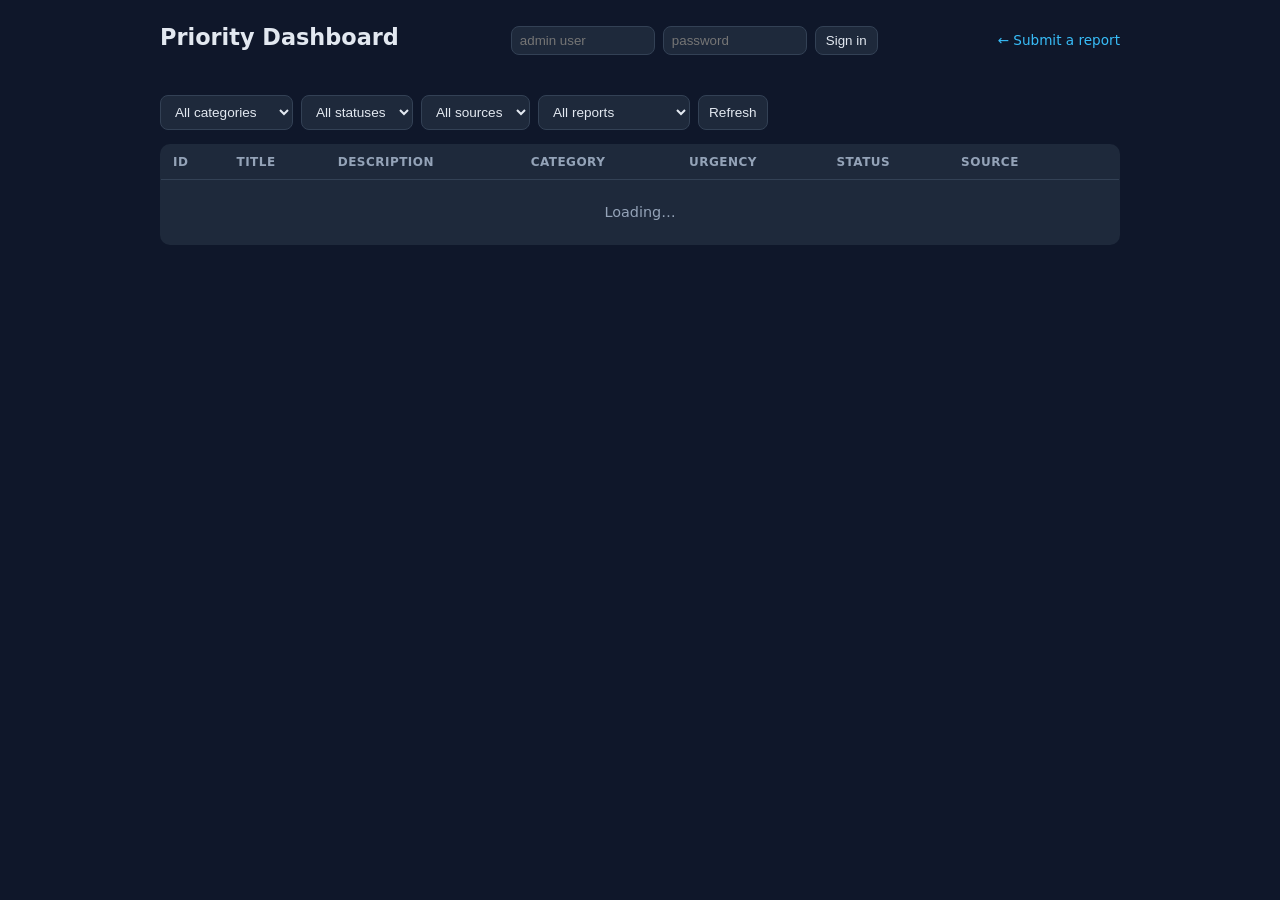
==== static/dashboard.html @ e7e63bf0 "feat(dashboard): 401 flow - hide panels, surface sign-in, plain reload on success (flow commit) Impl" ====
<!DOCTYPE html>
<html lang="en">
<head>
<meta charset="utf-8">
<meta name="viewport" content="width=device-width, initial-scale=1">
<title>Civic Issue Triage — Dashboard</title>
<style>
  :root {
    --bg: #0f172a; --card: #1e293b; --border: #334155;
    --text: #e2e8f0; --muted: #94a3b8; --accent: #38bdf8;
    --u1: #4ade80; --u2: #a3e635; --u3: #fbbf24; --u4: #fb923c; --u5: #f87171;
    --err: #f87171;
  }
  * { box-sizing: border-box; margin: 0; }
  body {
    font-family: system-ui, -apple-system, sans-serif;
    background: var(--bg); color: var(--text); padding: 24px 16px;
  }
  .wrap { max-width: 960px; margin: 0 auto; }
  header { display: flex; justify-content: space-between; align-items: baseline; flex-wrap: wrap; gap: 8px; margin-bottom: 20px; }
  h1 { font-size: 1.4rem; }
  header a { color: var(--accent); font-size: .85rem; text-decoration: none; }
  .stats { display: grid; grid-template-columns: repeat(auto-fit, minmax(130px, 1fr)); gap: 12px; margin-bottom: 20px; }
  .stat { background: var(--card); border: 1px solid var(--border); border-radius: 10px; padding: 14px; }
  .stat .n { font-size: 1.6rem; font-weight: 700; }
  .stat .l { font-size: .75rem; color: var(--muted); margin-top: 2px; }
  .filters { display: flex; gap: 8px; flex-wrap: wrap; margin-bottom: 14px; }
  .filters select, .filters button {
    padding: 8px 10px; border-radius: 8px; border: 1px solid var(--border);
    background: var(--card); color: var(--text); font-size: .85rem;
  }
  .filters button { cursor: pointer; }
  table { width: 100%; border-collapse: collapse; background: var(--card); border: 1px solid var(--border); border-radius: 10px; overflow: hidden; }
  th, td { text-align: left; padding: 10px 12px; font-size: .85rem; border-bottom: 1px solid var(--border); }
  th { color: var(--muted); font-weight: 600; font-size: .75rem; text-transform: uppercase; letter-spacing: .04em; }
  tr:last-child td { border-bottom: 0; }
  .urgent { border-left: 3px solid var(--u5); }
  .row-needs-review { background: rgba(248,113,113,.06); }
  .badge { display: inline-block; padding: 2px 8px; border-radius: 999px; font-size: .72rem; font-weight: 700; }
  .st-new { background: rgba(56,189,248,.15); color: var(--accent); }
  .st-routed { background: rgba(163,230,53,.15); color: var(--u2); }
  .st-in_progress { background: rgba(251,191,36,.15); color: var(--u3); }
  .st-resolved, .st-closed { background: rgba(74,222,128,.15); color: var(--u1); }
  .rev { background: rgba(248,113,113,.15); color: var(--err); }
  .urg { font-weight: 700; }
  .u1 { color: var(--u1); } .u2 { color: var(--u2); } .u3 { color: var(--u3); }
  .u4 { color: var(--u4); } .u5 { color: var(--u5); }
  .empty { color: var(--muted); text-align: center; padding: 24px; font-size: .9rem; }
  .is-hidden { display: none !important; }
  .auth-prompt { border: 1px solid var(--u1); border-radius: 10px; padding: 6px; }
  .rowbtn { padding: 4px 10px; font-size: .75rem; border-radius: 6px; border: 1px solid var(--border); background: transparent; color: var(--accent); cursor: pointer; }
  .rowbtn:hover { background: rgba(56,189,248,.1); }
  td.desc { color: var(--muted); max-width: 260px; overflow: hidden; text-overflow: ellipsis; white-space: nowrap; }
  tr.clickable { cursor: pointer; }
  tr.clickable:hover td { background: rgba(56,189,248,.05); }
  .detail-backdrop { position: fixed; inset: 0; background: rgba(0,0,0,.55); display: flex; justify-content: flex-end; z-index: 50; }
  .detail-backdrop[hidden] { display: none; }
  .detail-panel { position: relative; width: min(540px, 100%); height: 100%; overflow-y: auto; background: var(--card); border-left: 1px solid var(--border); padding: 20px; }
  .detail-close { position: absolute; top: 8px; right: 12px; background: transparent; border: 0; color: var(--muted); font-size: 1.7rem; line-height: 1; cursor: pointer; }
  .detail-close:hover { color: var(--text); }
  .detail h2 { font-size: 1.05rem; margin: 4px 0 10px; padding-right: 28px; }
  .detail h3 { font-size: .72rem; text-transform: uppercase; letter-spacing: .04em; color: var(--muted); margin: 16px 0 6px; }
  .detail .kv { font-size: .82rem; display: flex; gap: 8px; margin: 3px 0; }
  .detail .kv b { color: var(--muted); font-weight: 600; min-width: 96px; }
  .detail .state { color: var(--muted); font-style: italic; font-size: .82rem; }
  .detail p.body { font-size: .85rem; color: var(--muted); margin: 10px 0; }
  .detail ul { list-style: none; margin: 0; padding: 0; font-size: .82rem; }
  .detail li { padding: 6px 0; border-bottom: 1px solid var(--border); }
  .detail li:last-child { border-bottom: 0; }
  .detail .act { color: var(--accent); font-weight: 600; }
  .detail .routebtn { margin-top: 16px; padding: 8px 14px; border-radius: 8px; border: 1px solid var(--accent); background: rgba(56,189,248,.12); color: var(--accent); cursor: pointer; font-size: .85rem; }
  .detail .routebtn[disabled] { opacity: .45; cursor: not-allowed; }
  @media (max-width: 640px) { .stats { grid-template-columns: repeat(2, 1fr); } td.desc { display: none; } }
</style>
</head>
<body>
<div class="wrap">
  <header>
    <h1>Priority Dashboard</h1>
    <span id="auth-box" style="display:flex;gap:8px;align-items:center;font-size:.85rem;">
      <input id="auth-user" placeholder="admin user" autocomplete="username"
        style="padding:6px 8px;border-radius:8px;border:1px solid var(--border);background:var(--card);color:var(--text);width:9rem;">
      <input id="auth-pass" type="password" placeholder="password" autocomplete="current-password"
        style="padding:6px 8px;border-radius:8px;border:1px solid var(--border);background:var(--card);color:var(--text);width:9rem;">
      <button id="auth-btn" style="padding:6px 10px;border-radius:8px;border:1px solid var(--border);background:var(--card);color:var(--text);cursor:pointer;">Sign in</button>
      <span id="auth-state" style="color:var(--muted);"></span>
    </span>
    <a href="/">&larr; Submit a report</a>
  </header>

  <section class="stats" id="stats"></section>

  <section class="filters">
    <select id="f-category">
      <option value="">All categories</option>
      <option value="roads">Roads</option>
      <option value="water">Water</option>
      <option value="waste">Waste</option>
      <option value="public_services">Public services</option>
    </select>
    <select id="f-status">
      <option value="">All statuses</option>
      <option value="new">New</option>
      <option value="routed">Routed</option>
      <option value="in_progress">In progress</option>
      <option value="resolved">Resolved</option>
      <option value="closed">Closed</option>
    </select>
    <select id="f-source">
      <option value="">All sources</option>
      <option value="web">Web</option>
      <option value="telegram">Telegram</option>
      <option value="api">API</option>
    </select>
    <select id="f-review">
      <option value="">All reports</option>
      <option value="1">Needs review</option>
      <option value="0">No review needed</option>
    </select>
    <button id="reload">Refresh</button>
  </section>

  <table id="report-list">
    <thead>
      <tr>
        <th>ID</th><th>Title</th><th class="desc-col">Description</th><th>Category</th>
        <th>Urgency</th><th>Status</th><th>Source</th><th></th>
      </tr>
    </thead>
    <tbody id="rows"><tr><td colspan="8" class="empty">Loading…</td></tr></tbody>
  </table>
  <p id="auth-hint" class="is-hidden" style="color:var(--muted);font-size:.9rem;margin-top:12px;">Admin sign-in required — public report form stays at /</p>
</div>

<div class="detail-backdrop" id="detail-backdrop" hidden>
  <div class="detail-panel" role="dialog" aria-modal="true" aria-label="Report detail">
    <button class="detail-close" id="detail-close" aria-label="Close detail">&times;</button>
    <div class="detail" id="detail-body"></div>
  </div>
</div>

<script>
(function () {
  var CATS = { roads: "Roads", water: "Water", waste: "Waste", public_services: "Public services", other: "Other" };
  var el = function (id) { return document.getElementById(id); };

  function esc(s) {
    return String(s == null ? "" : s).replace(/[&<>"']/g, function (c) {
      return { "&": "&amp;", "<": "&lt;", ">": "&gt;", '"': "&quot;", "'": "&#39;" }[c];
    });
  }

  function handle401() {
    el("stats").classList.add("is-hidden");
    el("report-list").classList.add("is-hidden");
    el("auth-hint").classList.remove("is-hidden");
    el("auth-box").classList.add("auth-prompt");
    var state = el("auth-state");
    state.textContent = "session expired — sign in";
    state.style.color = "var(--u1)";
    closeDetail();
    el("auth-user").focus();
  }

  function loadStats() {
    fetch("/api/stats").then(function (r) {
      if (r.status === 401) { handle401(); return null; }
      if (!r.ok) return null;
      return r.json();
    }).then(function (s) {
      if (!s) return;
      var items = [
        { n: s.total, l: "Total reports" },
        { n: s.by_status.new || 0, l: "New" },
        { n: s.by_status.routed || 0, l: "Routed" },
        { n: s.by_status.in_progress || 0, l: "In progress" },
        { n: s.urgent_open, l: "Urgent open (urg ≥ 4)" }
      ];
      el("stats").innerHTML = items.map(function (i) {
        return '<div class="stat"><div class="n">' + i.n + '</div><div class="l">' + i.l + "</div></div>";
      }).join("");
    });
  }

  function loadRows() {
    var p = new URLSearchParams();
    var cat = el("f-category").value, st = el("f-status").value,
        src = el("f-source").value, rev = el("f-review").value;
    if (cat) p.set("category", cat);
    if (st) p.set("status", st);
    if (src) p.set("source", src);
    if (rev !== "") p.set("needs_review", rev);

    fetch("/api/reports?" + p.toString()).then(function (r) {
      if (r.status === 401) { handle401(); return null; }
      if (!r.ok) return null;
      return r.json();
    }).then(function (rows) {
      if (!rows) return;
      if (!rows.length) {
        el("rows").innerHTML = '<tr><td colspan="8" class="empty">No reports match these filters.</td></tr>';
        return;
      }
      el("rows").innerHTML = rows.map(function (r) {
        var urgCls = "u" + Math.min(r.urgency, 5);
        var isUrgent = r.urgency >= 4 && r.status !== "resolved" && r.status !== "closed";
        var rowCls = ["clickable"];
        if (isUrgent) rowCls.push("urgent");
        if (r.needs_review) rowCls.push("row-needs-review");
        return '<tr class="' + rowCls.join(" ") + '" data-id="' + r.id + '">' +
          "<td>" + r.id + "</td>" +
          "<td>" + esc(r.title) + (r.needs_review ? ' <span class="badge rev">review</span>' : "") + "</td>" +
          '<td class="desc">' + esc((r.description || "").slice(0, 80)) + "</td>" +
          "<td>" + (CATS[r.category] || esc(r.category)) + "</td>" +
          '<td class="urg ' + urgCls + '">' + r.urgency + "/5</td>" +
          '<td><span class="badge st-' + esc(r.status) + '">' + esc(r.status).replace("_", " ") + "</span></td>" +
          "<td>" + esc(r.source) + "</td>" +
          "<td>" + (r.status === "new" ? '<button class="rowbtn" data-id="' + r.id + '">Route</button>' : "") + "</td>" +
          "</tr>";
      }).join("");
    });
  }

  var backdrop = el("detail-backdrop");
  var detailBody = el("detail-body");

  function closeDetail() {
    backdrop.hidden = true;
    detailBody.innerHTML = "";
  }

  function openDetail(id) {
    detailBody.innerHTML = '<p class="state">Loading…</p>';
    backdrop.hidden = false;
    fetch("/api/reports/" + id + "/detail").then(function (r) {
      if (r.status === 401) { handle401(); return null; }
      if (!r.ok) throw new Error("detail " + r.status);
      return r.json();
    }).then(function (d) {
      if (d) renderDetail(d);
    }).catch(function () {
      detailBody.innerHTML = '<p class="state">Could not load this report.</p>';
      backdrop.hidden = false;
    });
  }

  function renderDetail(d) {
    var rep = d.report, an = d.analysis, hist = d.routing_history,
        opts = d.next_options, atts = d.attachments;
    var h = [];
    h.push("<h2>#" + rep.id + " " + esc(rep.title) + "</h2>");
    h.push('<div class="kv"><b>Status</b><span>' + esc(rep.status) + "</span></div>");
    h.push('<div class="kv"><b>Category</b><span>' + (CATS[rep.category] || esc(rep.category)) + "</span></div>");
    h.push('<div class="kv"><b>Source</b><span>' + esc(rep.source) + "</span></div>");
    h.push('<div class="kv"><b>Reporter</b><span>' + esc(rep.reporter || "—") + "</span></div>");
    h.push('<div class="kv"><b>Location</b><span>' + esc(rep.location || "—") + "</span></div>");
    h.push('<p class="body">' + esc(rep.description) + "</p>");

    h.push("<h3>Analysis</h3>");
    if (an.state === "not classified (pre-T4 report)") {
      h.push('<div class="state">not classified (pre-T4 report)</div>');
    } else {
      h.push('<div class="kv"><b>State</b><span>classified</span></div>');
      h.push('<div class="kv"><b>Confidence</b><span>' + esc(an.confidence) + "</span></div>");
      h.push('<div class="kv"><b>Urgency</b><span>' + esc(an.urgency) + "/5</span></div>");
      h.push('<div class="kv"><b>Needs review</b><span>' + (an.needs_review ? "yes" : "no") + "</span></div>");
      h.push('<div class="kv"><b>Reason</b><span>' + esc(an.reason) + "</span></div>");
    }

    h.push("<h3>Attachments</h3>");
    if (!atts.length) {
      h.push('<div class="state">no attachment</div>');
    } else {
      h.push("<ul>" + atts.map(function (a) {
        return '<li><span class="act">' + esc(a.media_type) + "</span> " + esc(a.file_ref) +
          ' <span class="state">' + esc(a.created_at) + "</span></li>";
      }).join("") + "</ul>");
    }

    h.push("<h3>Routing history</h3>");
    if (!hist.length) {
      h.push('<div class="state">no routing history yet</div>');
    } else {
      h.push("<ul>" + hist.map(function (ev) {
        var txt;
        if (ev.action === "classified" && ev.detail && typeof ev.detail === "object") {
          txt = esc(ev.detail.suggested_category || ev.detail.mode || JSON.stringify(ev.detail));
        } else {
          txt = esc(ev.detail);
        }
        return '<li><span class="act">' + esc(ev.action) + "</span> " + txt +
          ' <span class="state">' + esc(ev.created_at) + "</span></li>";
      }).join("") + "</ul>");
    }

    h.push("<h3>Next routing options</h3>");
    if (!opts.length) {
      h.push('<div class="state">no active authority for category</div>');
    } else {
      h.push("<ul>" + opts.map(function (o) {
        return "<li>" + esc(o.name) +
          ' <span class="state">priority ' + esc(o.priority) + "</span></li>";
      }).join("") + "</ul>");
    }

    var canRoute = rep.status === "new" && opts.length > 0;
    h.push('<button class="routebtn" id="detail-route" data-id="' + rep.id + '"' +
      (canRoute ? "" : " disabled") + ">Route to authority</button>");
    detailBody.innerHTML = h.join("");

    var rbtn = el("detail-route");
    if (rbtn && canRoute) {
      rbtn.addEventListener("click", function () {
        rbtn.disabled = true;
        fetch("/api/route/" + rbtn.dataset.id, { method: "GET" })
          .then(function (r) {
            if (r.status === 401) { handle401(); return null; }
            if (!r.ok) return null;
            return r.json();
          })
          .then(function (b) {
            if (!b) return;
            loadRows(); loadStats(); openDetail(rep.id);
          });
      });
    }
  }

  el("detail-close").addEventListener("click", closeDetail);
  backdrop.addEventListener("click", function (e) { if (e.target === backdrop) closeDetail(); });
  document.addEventListener("keydown", function (e) {
    if (e.key === "Escape" && !backdrop.hidden) closeDetail();
  });

  el("rows").addEventListener("click", function (e) {
    var btn = e.target.closest(".rowbtn");
    if (btn) {
      e.stopPropagation();
      btn.disabled = true;
      fetch("/api/route/" + btn.dataset.id, { method: "GET" })
        .then(function (r) {
          if (r.status === 401) { handle401(); return null; }
          if (!r.ok) return null;
          return r.json();
        })
        .then(function (b) {
          if (!b) return;
          loadRows(); loadStats();
        });
      return;
    }
    var tr = e.target.closest("tr[data-id]");
    if (tr) openDetail(tr.dataset.id);
  });

  ["f-category", "f-status", "f-source", "f-review"].forEach(function (id) {
    el(id).addEventListener("change", loadRows);
  });
  el("reload").addEventListener("click", function () { loadRows(); loadStats(); });

  // Admin sign-in: session cookie unlocks detail view + route buttons.
  var authBtn = el("auth-btn");
  authBtn.addEventListener("click", function () {
    fetch("/api/admin/login", {
      method: "POST",
      headers: { "Content-Type": "application/json" },
      credentials: "same-origin",
      body: JSON.stringify({
        username: el("auth-user").value,
        password: el("auth-pass").value,
      }),
    }).then(function (r) {
      if (r.ok) {
        location.reload();
      } else if (r.status === 503) {
        el("auth-state").textContent = "admin auth not configured";
        el("auth-state").style.color = "var(--err)";
      } else {
        el("auth-state").textContent = "invalid credentials";
        el("auth-state").style.color = "var(--err)";
      }
    }).catch(function () {
      el("auth-state").textContent = "sign-in failed";
      el("auth-state").style.color = "var(--err)";
    });
  });
  el("auth-pass").addEventListener("keydown", function (e) {
    if (e.key === "Enter") authBtn.click();
  });

  loadStats();
  loadRows();
})();
</script>
</body>
</html>
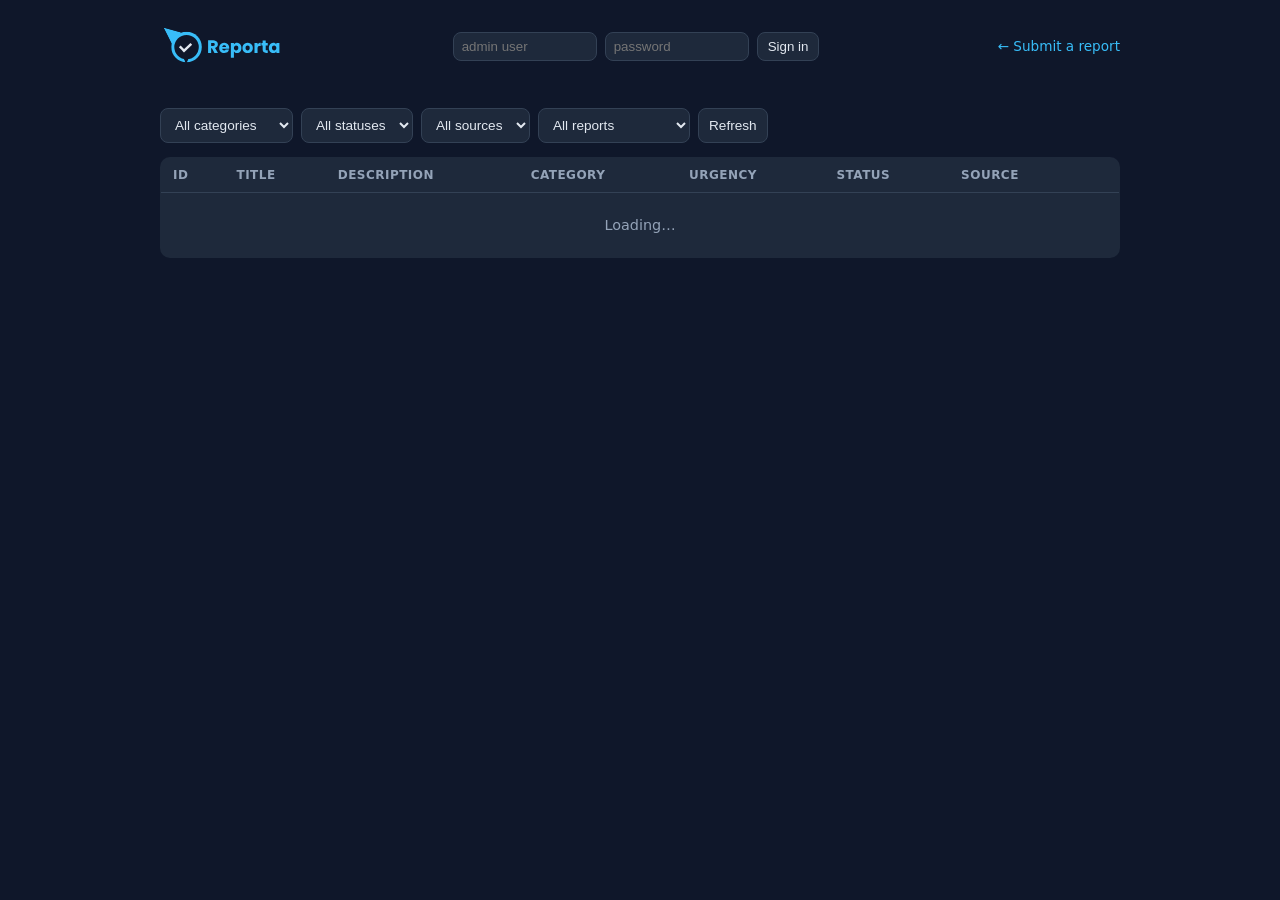
==== commit cedab36c: "feat(ui): reporta logo header on intake + dashboard lockup (static-only)" ====
--- a/static/dashboard.html
+++ b/static/dashboard.html
@@ -17,8 +17,8 @@
     background: var(--bg); color: var(--text); padding: 24px 16px;
   }
   .wrap { max-width: 960px; margin: 0 auto; }
-  header { display: flex; justify-content: space-between; align-items: baseline; flex-wrap: wrap; gap: 8px; margin-bottom: 20px; }
-  h1 { font-size: 1.4rem; }
+  header { display: flex; justify-content: space-between; align-items: center; flex-wrap: wrap; gap: 8px; margin-bottom: 20px; }
+  .logo-header img { height: 44px; width: auto; display: block; }
   header a { color: var(--accent); font-size: .85rem; text-decoration: none; }
   .stats { display: grid; grid-template-columns: repeat(auto-fit, minmax(130px, 1fr)); gap: 12px; margin-bottom: 20px; }
   .stat { background: var(--card); border: 1px solid var(--border); border-radius: 10px; padding: 14px; }
@@ -76,7 +76,10 @@
 <body>
 <div class="wrap">
   <header>
-    <h1>Priority Dashboard</h1>
+    <span class="logo-header">
+      <img src="/static/reporta-logo-cropped.svg" alt="Reporta logo"
+           onerror="this.remove()">
+    </span>
     <span id="auth-box" style="display:flex;gap:8px;align-items:center;font-size:.85rem;">
       <input id="auth-user" placeholder="admin user" autocomplete="username"
         style="padding:6px 8px;border-radius:8px;border:1px solid var(--border);background:var(--card);color:var(--text);width:9rem;">
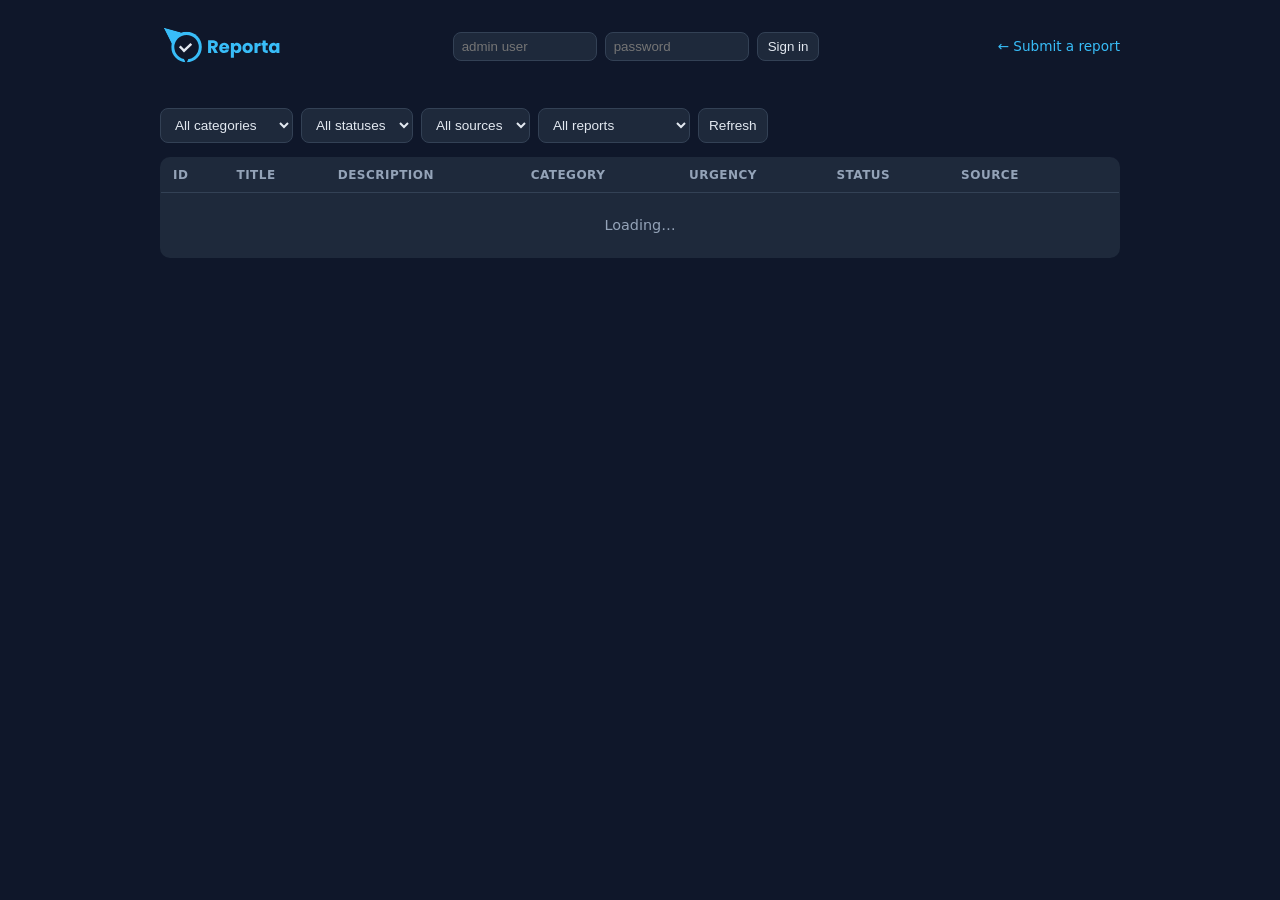
==== commit d41db437: "feat(ui): Reporta brand titles + static em-dash sweep (post-freeze text patch) - Titles: "Civic Issu" ====
--- a/static/dashboard.html
+++ b/static/dashboard.html
@@ -3,7 +3,7 @@
 <head>
 <meta charset="utf-8">
 <meta name="viewport" content="width=device-width, initial-scale=1">
-<title>Civic Issue Triage — Dashboard</title>
+<title>Reporta - Dashboard</title>
 <style>
   :root {
     --bg: #0f172a; --card: #1e293b; --border: #334155;
@@ -132,7 +132,7 @@
     </thead>
     <tbody id="rows"><tr><td colspan="8" class="empty">Loading…</td></tr></tbody>
   </table>
-  <p id="auth-hint" class="is-hidden" style="color:var(--muted);font-size:.9rem;margin-top:12px;">Admin sign-in required — public report form stays at /</p>
+  <p id="auth-hint" class="is-hidden" style="color:var(--muted);font-size:.9rem;margin-top:12px;">Admin sign-in required. Public report form stays at /</p>
 </div>
 
 <div class="detail-backdrop" id="detail-backdrop" hidden>
@@ -159,7 +159,7 @@
     el("auth-hint").classList.remove("is-hidden");
     el("auth-box").classList.add("auth-prompt");
     var state = el("auth-state");
-    state.textContent = "session expired — sign in";
+    state.textContent = "session expired. Sign in.";
     state.style.color = "var(--u1)";
     closeDetail();
     el("auth-user").focus();
@@ -255,8 +255,8 @@
     h.push('<div class="kv"><b>Status</b><span>' + esc(rep.status) + "</span></div>");
     h.push('<div class="kv"><b>Category</b><span>' + (CATS[rep.category] || esc(rep.category)) + "</span></div>");
     h.push('<div class="kv"><b>Source</b><span>' + esc(rep.source) + "</span></div>");
-    h.push('<div class="kv"><b>Reporter</b><span>' + esc(rep.reporter || "—") + "</span></div>");
-    h.push('<div class="kv"><b>Location</b><span>' + esc(rep.location || "—") + "</span></div>");
+    h.push('<div class="kv"><b>Reporter</b><span>' + esc(rep.reporter || "-") + "</span></div>");
+    h.push('<div class="kv"><b>Location</b><span>' + esc(rep.location || "-") + "</span></div>");
     h.push('<p class="body">' + esc(rep.description) + "</p>");
 
     h.push("<h3>Analysis</h3>");
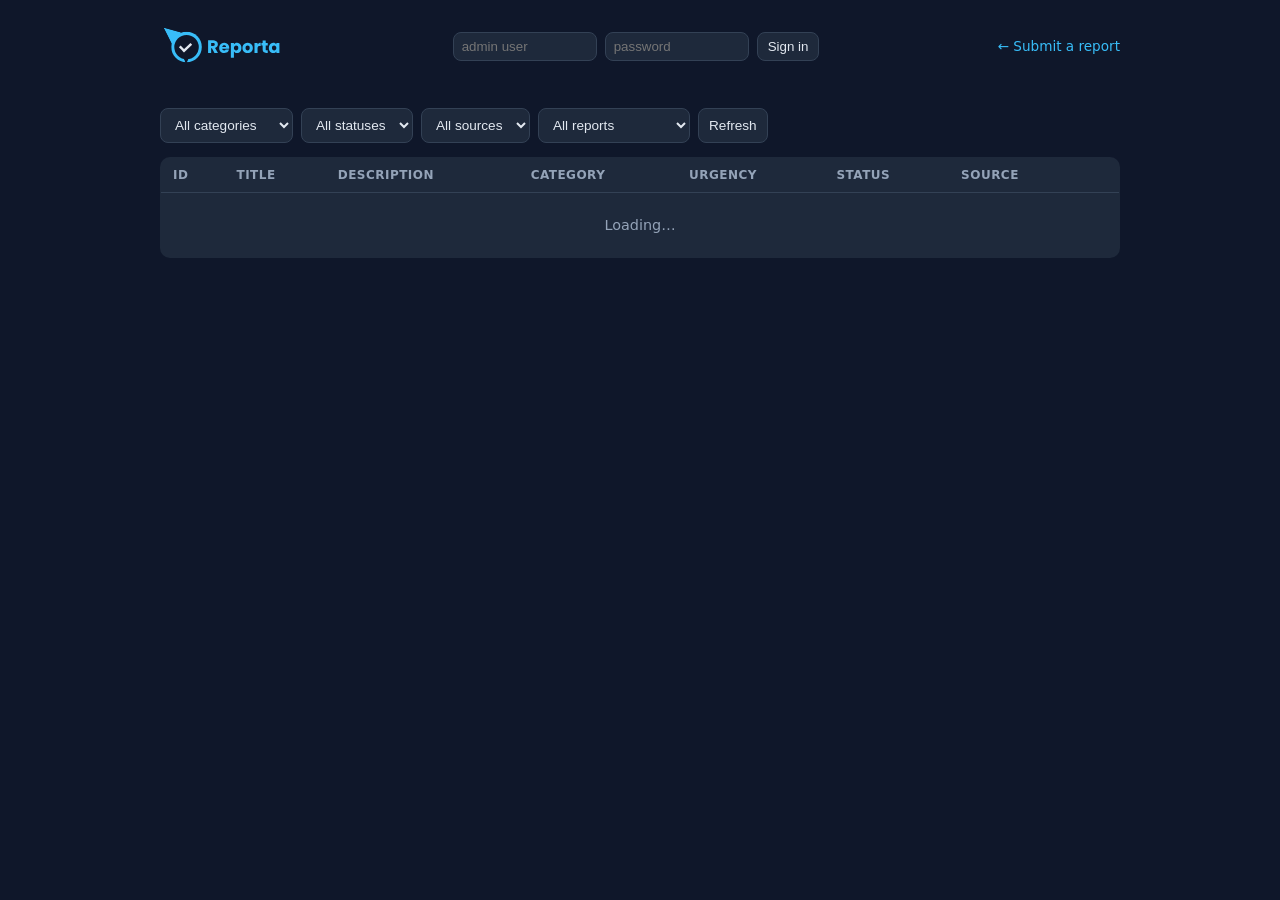
==== commit 7ea6401b: "fix(ui): rebrand header to Reporta and sweep em dashes from static text - Titles: 'Reporta - Report " ====
--- a/static/dashboard.html
+++ b/static/dashboard.html
@@ -159,7 +159,7 @@
     el("auth-hint").classList.remove("is-hidden");
     el("auth-box").classList.add("auth-prompt");
     var state = el("auth-state");
-    state.textContent = "session expired. Sign in.";
+    state.textContent = "session expired - sign in";
     state.style.color = "var(--u1)";
     closeDetail();
     el("auth-user").focus();
@@ -255,8 +255,8 @@
     h.push('<div class="kv"><b>Status</b><span>' + esc(rep.status) + "</span></div>");
     h.push('<div class="kv"><b>Category</b><span>' + (CATS[rep.category] || esc(rep.category)) + "</span></div>");
     h.push('<div class="kv"><b>Source</b><span>' + esc(rep.source) + "</span></div>");
-    h.push('<div class="kv"><b>Reporter</b><span>' + esc(rep.reporter || "-") + "</span></div>");
-    h.push('<div class="kv"><b>Location</b><span>' + esc(rep.location || "-") + "</span></div>");
+    h.push('<div class="kv"><b>Reporter</b><span>' + esc(rep.reporter || "n/a") + "</span></div>");
+    h.push('<div class="kv"><b>Location</b><span>' + esc(rep.location || "n/a") + "</span></div>");
     h.push('<p class="body">' + esc(rep.description) + "</p>");
 
     h.push("<h3>Analysis</h3>");
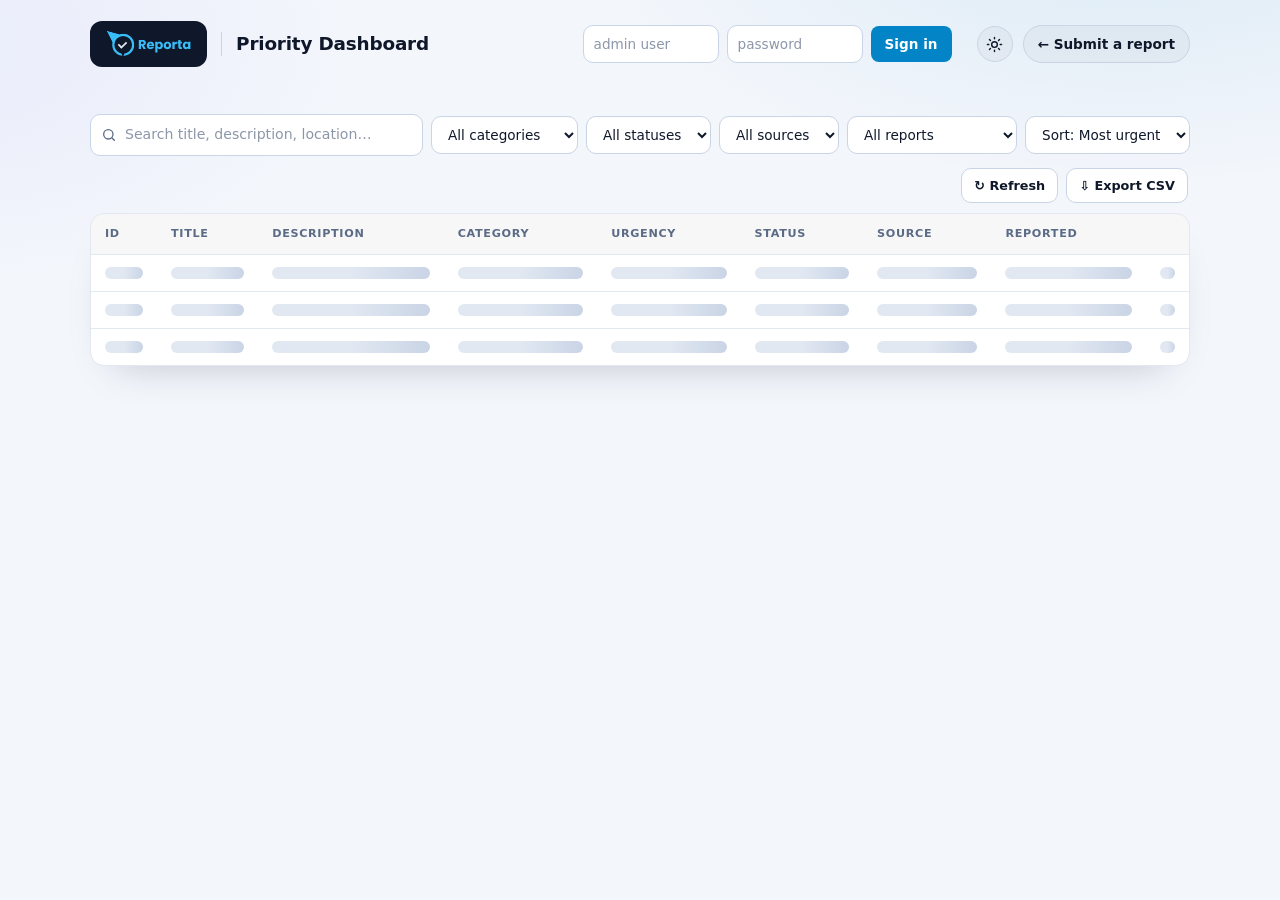
==== commit 8a93fff7: "feat(ui): professional UX redesign - shared theme, confirmation screen, dashboard search/sort/export" ====
--- a/static/dashboard.html
+++ b/static/dashboard.html
@@ -1,107 +1,161 @@
 <!DOCTYPE html>
-<html lang="en">
+<html lang="en" data-theme="dark">
 <head>
 <meta charset="utf-8">
 <meta name="viewport" content="width=device-width, initial-scale=1">
-<title>Reporta - Dashboard</title>
+<meta name="theme-color" content="#0b1120">
+<title>Civic Issue Triage — Dashboard</title>
+<link rel="icon" href="/static/reporta-logo-cropped.svg" type="image/svg+xml">
+<link rel="stylesheet" href="/static/theme.css">
+<script src="/static/theme.js"></script>
 <style>
-  :root {
-    --bg: #0f172a; --card: #1e293b; --border: #334155;
-    --text: #e2e8f0; --muted: #94a3b8; --accent: #38bdf8;
-    --u1: #4ade80; --u2: #a3e635; --u3: #fbbf24; --u4: #fb923c; --u5: #f87171;
-    --err: #f87171;
-  }
-  * { box-sizing: border-box; margin: 0; }
-  body {
-    font-family: system-ui, -apple-system, sans-serif;
-    background: var(--bg); color: var(--text); padding: 24px 16px;
-  }
-  .wrap { max-width: 960px; margin: 0 auto; }
-  header { display: flex; justify-content: space-between; align-items: center; flex-wrap: wrap; gap: 8px; margin-bottom: 20px; }
-  .logo-header img { height: 44px; width: auto; display: block; }
-  header a { color: var(--accent); font-size: .85rem; text-decoration: none; }
-  .stats { display: grid; grid-template-columns: repeat(auto-fit, minmax(130px, 1fr)); gap: 12px; margin-bottom: 20px; }
-  .stat { background: var(--card); border: 1px solid var(--border); border-radius: 10px; padding: 14px; }
-  .stat .n { font-size: 1.6rem; font-weight: 700; }
-  .stat .l { font-size: .75rem; color: var(--muted); margin-top: 2px; }
-  .filters { display: flex; gap: 8px; flex-wrap: wrap; margin-bottom: 14px; }
-  .filters select, .filters button {
-    padding: 8px 10px; border-radius: 8px; border: 1px solid var(--border);
-    background: var(--card); color: var(--text); font-size: .85rem;
-  }
-  .filters button { cursor: pointer; }
-  table { width: 100%; border-collapse: collapse; background: var(--card); border: 1px solid var(--border); border-radius: 10px; overflow: hidden; }
-  th, td { text-align: left; padding: 10px 12px; font-size: .85rem; border-bottom: 1px solid var(--border); }
-  th { color: var(--muted); font-weight: 600; font-size: .75rem; text-transform: uppercase; letter-spacing: .04em; }
+  body { padding: 0 16px 40px; }
+  .wrap { max-width: 1100px; margin: 0 auto; }
+
+  header { display: flex; justify-content: space-between; align-items: center; flex-wrap: wrap; gap: 12px; padding: 18px 0 22px; }
+  .brand { display: flex; align-items: center; gap: 14px; }
+  .brand img { height: 32px; width: auto; display: block; }
+  .brand .sep { width: 1px; height: 24px; background: var(--border-strong); }
+  h1 { font-size: 1.15rem; font-weight: 700; letter-spacing: -.01em; }
+  .head-right { display: flex; align-items: center; gap: 10px; flex-wrap: wrap; }
+
+  /* admin sign-in */
+  #auth-box { display: flex; gap: 8px; align-items: center; flex-wrap: wrap; font-size: .85rem; padding: 6px; border: 1px solid transparent; border-radius: 12px; }
+  #auth-box input { padding: 8px 10px; width: 8.5rem; font-size: .85rem; }
+  #auth-btn { padding: 8px 14px; border-radius: 8px; border: 0; background: var(--accent); color: var(--on-accent); font: inherit; font-size: .85rem; font-weight: 700; cursor: pointer; }
+  #auth-btn:hover { filter: brightness(1.08); }
+  #auth-state { color: var(--muted); font-size: .8rem; }
+  #auth-out { display: none; padding: 7px 12px; border-radius: 8px; border: 1px solid var(--border-strong); background: transparent; color: var(--text); font: inherit; font-size: .82rem; font-weight: 600; cursor: pointer; }
+  #auth-out:hover { border-color: var(--accent); }
+  #auth-box.signed-in input, #auth-box.signed-in #auth-btn { display: none; }
+  #auth-box.signed-in #auth-out { display: inline-block; }
+  #auth-box.signed-in #auth-state::before { content: ""; display: inline-block; width: 8px; height: 8px; border-radius: 50%; background: var(--u1); margin-right: 8px; box-shadow: 0 0 8px var(--u1); }
+  .auth-prompt { border-color: color-mix(in srgb, var(--accent) 50%, transparent) !important; background: color-mix(in srgb, var(--accent) 7%, transparent); box-shadow: 0 0 0 4px color-mix(in srgb, var(--accent) 9%, transparent); }
+
+  /* stats */
+  .stats { display: grid; grid-template-columns: repeat(auto-fit, minmax(150px, 1fr)); gap: 12px; margin-bottom: 22px; }
+  .stat { position: relative; overflow: hidden; background: linear-gradient(180deg, var(--card-2), var(--card)); border: 1px solid var(--border); border-radius: 14px; padding: 16px 16px 14px; }
+  .stat::before { content: ""; position: absolute; left: 0; top: 0; bottom: 0; width: 3px; background: var(--c, var(--accent)); }
+  .stat .n { font-size: 1.9rem; font-weight: 800; letter-spacing: -.02em; line-height: 1.1; font-variant-numeric: tabular-nums; }
+  .stat .l { font-size: .76rem; color: var(--muted); margin-top: 4px; font-weight: 500; }
+  .stat.urgent .n { color: var(--u5); }
+
+  /* toolbar */
+  .toolbar { display: flex; gap: 8px; flex-wrap: wrap; margin-bottom: 12px; align-items: center; }
+  .toolbar select { padding: 9px 12px; font-size: .85rem; }
+  .search { position: relative; flex: 1 1 220px; min-width: 180px; }
+  .search svg { position: absolute; left: 11px; top: 50%; transform: translateY(-50%); width: 16px; height: 16px; stroke: var(--muted); fill: none; stroke-width: 2; stroke-linecap: round; }
+  .search input { width: 100%; padding: 9px 12px 9px 34px; font-size: .88rem; }
+  .meta-row { display: flex; justify-content: space-between; align-items: center; flex-wrap: wrap; gap: 10px; margin: 0 2px 10px; color: var(--muted); font-size: .8rem; }
+  .meta-actions { display: flex; align-items: center; gap: 8px; flex-wrap: wrap; }
+  .meta-actions .btn { padding: 7px 12px; font-size: .8rem; }
+
+  /* table */
+  .table-wrap { background: var(--card); border: 1px solid var(--border); border-radius: 14px; overflow-x: auto; box-shadow: var(--shadow); }
+  table { width: 100%; border-collapse: collapse; min-width: 760px; }
+  th, td { text-align: left; padding: 12px 14px; font-size: .86rem; border-bottom: 1px solid var(--border); vertical-align: middle; }
+  th { color: var(--muted); font-weight: 600; font-size: .7rem; text-transform: uppercase; letter-spacing: .06em; background: var(--tint); }
   tr:last-child td { border-bottom: 0; }
-  .urgent { border-left: 3px solid var(--u5); }
-  .row-needs-review { background: rgba(248,113,113,.06); }
-  .badge { display: inline-block; padding: 2px 8px; border-radius: 999px; font-size: .72rem; font-weight: 700; }
-  .st-new { background: rgba(56,189,248,.15); color: var(--accent); }
-  .st-routed { background: rgba(163,230,53,.15); color: var(--u2); }
-  .st-in_progress { background: rgba(251,191,36,.15); color: var(--u3); }
-  .st-resolved, .st-closed { background: rgba(74,222,128,.15); color: var(--u1); }
-  .rev { background: rgba(248,113,113,.15); color: var(--err); }
-  .urg { font-weight: 700; }
+  td.id { color: var(--muted); font-variant-numeric: tabular-nums; width: 56px; }
+  td.title { font-weight: 600; }
+  td.desc { color: var(--muted); max-width: 230px; overflow: hidden; text-overflow: ellipsis; white-space: nowrap; }
+  td.when { color: var(--muted); white-space: nowrap; font-size: .8rem; }
+  tr.clickable { cursor: pointer; transition: background .12s; }
+  tr.clickable:hover td, tr.clickable:focus-visible td { background: var(--hover); }
+  tr.clickable:focus-visible { outline: 2px solid var(--accent); outline-offset: -2px; }
+  tr.urgent td:first-child { box-shadow: inset 3px 0 0 var(--u5); }
+  .row-needs-review { background: color-mix(in srgb, var(--err) 4%, transparent); }
+  .empty { color: var(--muted); text-align: center; padding: 40px 24px; font-size: .92rem; }
+  .skeleton { height: 12px; border-radius: 6px; background: linear-gradient(90deg, var(--border) 25%, var(--border-strong) 50%, var(--border) 75%); background-size: 200% 100%; animation: shimmer 1.2s infinite; }
+  @keyframes shimmer { to { background-position: -200% 0; } }
+  .cat-tag { font-size: .82rem; }
+
+  .urg { white-space: nowrap; font-weight: 700; font-variant-numeric: tabular-nums; }
+  .meter { display: inline-flex; gap: 2px; vertical-align: middle; margin-right: 8px; }
+  .meter i { width: 5px; height: 14px; border-radius: 2px; background: var(--border-strong); }
   .u1 { color: var(--u1); } .u2 { color: var(--u2); } .u3 { color: var(--u3); }
   .u4 { color: var(--u4); } .u5 { color: var(--u5); }
-  .empty { color: var(--muted); text-align: center; padding: 24px; font-size: .9rem; }
-  .is-hidden { display: none !important; }
-  .auth-prompt { border: 1px solid var(--u1); border-radius: 10px; padding: 6px; }
-  .rowbtn { padding: 4px 10px; font-size: .75rem; border-radius: 6px; border: 1px solid var(--border); background: transparent; color: var(--accent); cursor: pointer; }
-  .rowbtn:hover { background: rgba(56,189,248,.1); }
-  td.desc { color: var(--muted); max-width: 260px; overflow: hidden; text-overflow: ellipsis; white-space: nowrap; }
-  tr.clickable { cursor: pointer; }
-  tr.clickable:hover td { background: rgba(56,189,248,.05); }
-  .detail-backdrop { position: fixed; inset: 0; background: rgba(0,0,0,.55); display: flex; justify-content: flex-end; z-index: 50; }
+  .u1 .meter i.on { background: var(--u1); } .u2 .meter i.on { background: var(--u2); }
+  .u3 .meter i.on { background: var(--u3); } .u4 .meter i.on { background: var(--u4); }
+  .u5 .meter i.on { background: var(--u5); }
+
+  .rowbtn { padding: 5px 12px; font-size: .76rem; font-weight: 700; border-radius: 8px; border: 1px solid color-mix(in srgb, var(--accent) 55%, transparent); background: color-mix(in srgb, var(--accent) 9%, transparent); color: var(--accent); cursor: pointer; transition: background .12s; }
+  .rowbtn:hover:not(:disabled) { background: color-mix(in srgb, var(--accent) 22%, transparent); }
+  .rowbtn:disabled { opacity: .5; cursor: wait; }
+
+  .auth-hint { text-align: center; color: var(--muted); font-size: .95rem; padding: 48px 20px; border: 1px dashed var(--border-strong); border-radius: 14px; background: var(--tint); }
+  .auth-hint svg { display: block; margin: 0 auto 12px; width: 34px; height: 34px; stroke: var(--accent); fill: none; stroke-width: 1.8; stroke-linecap: round; stroke-linejoin: round; }
+
+  /* detail drawer */
+  .detail-backdrop { position: fixed; inset: 0; background: rgba(3,7,18,.6); backdrop-filter: blur(3px); display: flex; justify-content: flex-end; z-index: 50; }
   .detail-backdrop[hidden] { display: none; }
-  .detail-panel { position: relative; width: min(540px, 100%); height: 100%; overflow-y: auto; background: var(--card); border-left: 1px solid var(--border); padding: 20px; }
-  .detail-close { position: absolute; top: 8px; right: 12px; background: transparent; border: 0; color: var(--muted); font-size: 1.7rem; line-height: 1; cursor: pointer; }
-  .detail-close:hover { color: var(--text); }
-  .detail h2 { font-size: 1.05rem; margin: 4px 0 10px; padding-right: 28px; }
-  .detail h3 { font-size: .72rem; text-transform: uppercase; letter-spacing: .04em; color: var(--muted); margin: 16px 0 6px; }
-  .detail .kv { font-size: .82rem; display: flex; gap: 8px; margin: 3px 0; }
-  .detail .kv b { color: var(--muted); font-weight: 600; min-width: 96px; }
-  .detail .state { color: var(--muted); font-style: italic; font-size: .82rem; }
-  .detail p.body { font-size: .85rem; color: var(--muted); margin: 10px 0; }
-  .detail ul { list-style: none; margin: 0; padding: 0; font-size: .82rem; }
-  .detail li { padding: 6px 0; border-bottom: 1px solid var(--border); }
+  .detail-panel { position: relative; width: min(560px, 100%); height: 100%; overflow-y: auto; background: var(--card); border-left: 1px solid var(--border-strong); padding: 26px 24px 32px; box-shadow: -24px 0 60px -20px rgba(0,0,0,.5); animation: slide .22s ease-out; }
+  @keyframes slide { from { transform: translateX(24px); opacity: 0; } to { transform: none; opacity: 1; } }
+  .detail-close { position: absolute; top: 12px; right: 14px; width: 34px; height: 34px; display: grid; place-items: center; background: transparent; border: 1px solid transparent; border-radius: 8px; color: var(--muted); font-size: 1.6rem; line-height: 1; cursor: pointer; }
+  .detail-close:hover { color: var(--text); border-color: var(--border-strong); }
+  .detail h2 { font-size: 1.15rem; line-height: 1.3; margin: 2px 0 10px; padding-right: 36px; letter-spacing: -.01em; }
+  .detail .chips { display: flex; gap: 8px; flex-wrap: wrap; margin-bottom: 12px; }
+  .detail h3 { font-size: .7rem; text-transform: uppercase; letter-spacing: .07em; color: var(--muted); margin: 22px 0 8px; padding-top: 16px; border-top: 1px solid var(--border); }
+  .detail .kv { font-size: .85rem; display: flex; gap: 10px; margin: 5px 0; }
+  .detail .kv b { color: var(--muted); font-weight: 600; min-width: 104px; }
+  .detail .state { color: var(--muted); font-style: italic; font-size: .84rem; }
+  .detail p.body { font-size: .9rem; color: var(--text-soft); margin: 10px 0 4px; line-height: 1.6; }
+  .detail ul { list-style: none; margin: 0; padding: 0; font-size: .84rem; }
+  .detail li { padding: 8px 0; border-bottom: 1px solid var(--border); }
   .detail li:last-child { border-bottom: 0; }
-  .detail .act { color: var(--accent); font-weight: 600; }
-  .detail .routebtn { margin-top: 16px; padding: 8px 14px; border-radius: 8px; border: 1px solid var(--accent); background: rgba(56,189,248,.12); color: var(--accent); cursor: pointer; font-size: .85rem; }
-  .detail .routebtn[disabled] { opacity: .45; cursor: not-allowed; }
-  @media (max-width: 640px) { .stats { grid-template-columns: repeat(2, 1fr); } td.desc { display: none; } }
+  .detail .act { color: var(--accent); font-weight: 700; }
+  .detail .routebtn { margin-top: 22px; width: 100%; padding: 12px 14px; border-radius: 10px; border: 0; background: var(--accent); color: var(--on-accent); cursor: pointer; font: inherit; font-weight: 800; font-size: .92rem; }
+  .detail .routebtn:hover:not([disabled]) { filter: brightness(1.08); }
+  .detail .routebtn[disabled] { opacity: .4; cursor: not-allowed; }
+
+  @media (max-width: 640px) {
+    .stats { grid-template-columns: repeat(2, 1fr); }
+    th.desc-col, td.desc, th.src-col, td.src { display: none; }
+    table { min-width: 520px; }
+    .brand .sep, h1 { display: none; }
+  }
 </style>
 </head>
 <body>
 <div class="wrap">
   <header>
-    <span class="logo-header">
-      <img src="/static/reporta-logo-cropped.svg" alt="Reporta logo"
-           onerror="this.remove()">
-    </span>
-    <span id="auth-box" style="display:flex;gap:8px;align-items:center;font-size:.85rem;">
-      <input id="auth-user" placeholder="admin user" autocomplete="username"
-        style="padding:6px 8px;border-radius:8px;border:1px solid var(--border);background:var(--card);color:var(--text);width:9rem;">
-      <input id="auth-pass" type="password" placeholder="password" autocomplete="current-password"
-        style="padding:6px 8px;border-radius:8px;border:1px solid var(--border);background:var(--card);color:var(--text);width:9rem;">
-      <button id="auth-btn" style="padding:6px 10px;border-radius:8px;border:1px solid var(--border);background:var(--card);color:var(--text);cursor:pointer;">Sign in</button>
-      <span id="auth-state" style="color:var(--muted);"></span>
-    </span>
-    <a href="/">&larr; Submit a report</a>
+    <div class="brand logo-header">
+      <img src="/static/reporta-logo-cropped.svg" alt="Reporta logo" onerror="this.remove()">
+      <span class="sep"></span>
+      <h1>Priority Dashboard</h1>
+    </div>
+    <div class="head-right">
+      <span id="auth-box">
+        <input id="auth-user" placeholder="admin user" autocomplete="username" aria-label="Admin username">
+        <input id="auth-pass" type="password" placeholder="password" autocomplete="current-password" aria-label="Admin password">
+        <button id="auth-btn">Sign in</button>
+        <span id="auth-state"></span>
+        <button id="auth-out" type="button">Sign out</button>
+      </span>
+      <button class="icon-btn" id="theme-toggle" type="button" aria-label="Switch theme">
+        <svg class="i-moon" viewBox="0 0 24 24"><path d="M21 12.8A9 9 0 1 1 11.2 3a7 7 0 0 0 9.8 9.8Z"/></svg>
+        <svg class="i-sun" viewBox="0 0 24 24"><circle cx="12" cy="12" r="4"/><path d="M12 2v2M12 20v2M4.9 4.9l1.4 1.4M17.7 17.7l1.4 1.4M2 12h2M20 12h2M4.9 19.1l1.4-1.4M17.7 6.3l1.4-1.4"/></svg>
+      </button>
+      <a class="pill-link" href="/">&larr; Submit a report</a>
+    </div>
   </header>
 
   <section class="stats" id="stats"></section>
 
-  <section class="filters">
-    <select id="f-category">
+  <section class="toolbar" id="toolbar">
+    <label class="search">
+      <span class="sr-only">Search reports</span>
+      <svg viewBox="0 0 24 24"><circle cx="11" cy="11" r="7"/><path d="m20 20-3.5-3.5"/></svg>
+      <input id="f-search" type="search" placeholder="Search title, description, location…" autocomplete="off">
+    </label>
+    <select id="f-category" aria-label="Filter by category">
       <option value="">All categories</option>
       <option value="roads">Roads</option>
       <option value="water">Water</option>
       <option value="waste">Waste</option>
       <option value="public_services">Public services</option>
     </select>
-    <select id="f-status">
+    <select id="f-status" aria-label="Filter by status">
       <option value="">All statuses</option>
       <option value="new">New</option>
       <option value="routed">Routed</option>
@@ -109,30 +163,48 @@
       <option value="resolved">Resolved</option>
       <option value="closed">Closed</option>
     </select>
-    <select id="f-source">
+    <select id="f-source" aria-label="Filter by source">
       <option value="">All sources</option>
       <option value="web">Web</option>
       <option value="telegram">Telegram</option>
       <option value="api">API</option>
     </select>
-    <select id="f-review">
+    <select id="f-review" aria-label="Filter by review need">
       <option value="">All reports</option>
       <option value="1">Needs review</option>
       <option value="0">No review needed</option>
     </select>
-    <button id="reload">Refresh</button>
+    <select id="f-sort" aria-label="Sort reports">
+      <option value="urgency">Sort: Most urgent</option>
+      <option value="newest">Sort: Newest</option>
+      <option value="oldest">Sort: Oldest</option>
+    </select>
   </section>
 
-  <table id="report-list">
-    <thead>
-      <tr>
-        <th>ID</th><th>Title</th><th class="desc-col">Description</th><th>Category</th>
-        <th>Urgency</th><th>Status</th><th>Source</th><th></th>
-      </tr>
-    </thead>
-    <tbody id="rows"><tr><td colspan="8" class="empty">Loading…</td></tr></tbody>
-  </table>
-  <p id="auth-hint" class="is-hidden" style="color:var(--muted);font-size:.9rem;margin-top:12px;">Admin sign-in required. Public report form stays at /</p>
+  <div class="meta-row" id="meta-row">
+    <span id="result-count"></span>
+    <span class="meta-actions">
+      <span id="updated-at"></span>
+      <button class="btn" id="reload" type="button">&#8635; Refresh</button>
+      <button class="btn" id="export" type="button">&#8681; Export CSV</button>
+    </span>
+  </div>
+
+  <div class="table-wrap" id="report-list">
+    <table>
+      <thead>
+        <tr>
+          <th>ID</th><th>Title</th><th class="desc-col">Description</th><th>Category</th>
+          <th>Urgency</th><th>Status</th><th class="src-col">Source</th><th>Reported</th><th></th>
+        </tr>
+      </thead>
+      <tbody id="rows"><tr><td colspan="9" class="empty">Loading…</td></tr></tbody>
+    </table>
+  </div>
+  <div id="auth-hint" class="auth-hint is-hidden">
+    <svg viewBox="0 0 24 24"><rect x="4" y="11" width="16" height="10" rx="2"/><path d="M8 11V8a4 4 0 0 1 8 0v3"/></svg>
+    Admin sign-in required — public report form stays at /
+  </div>
 </div>
 
 <div class="detail-backdrop" id="detail-backdrop" hidden>
@@ -146,6 +218,8 @@
 (function () {
   var CATS = { roads: "Roads", water: "Water", waste: "Waste", public_services: "Public services", other: "Other" };
   var el = function (id) { return document.getElementById(id); };
+  var allRows = [];
+  var lastFocus = null;
 
   function esc(s) {
     return String(s == null ? "" : s).replace(/[&<>"']/g, function (c) {
@@ -153,13 +227,48 @@
     });
   }
 
+  function toast(text, kind) { if (window.reportaToast) window.reportaToast(text, kind); }
+
+  function parseDate(s) {
+    if (!s) return null;
+    var d = new Date(String(s).replace(" ", "T") + "Z");
+    return isNaN(d.getTime()) ? null : d;
+  }
+
+  function ago(s) {
+    var d = parseDate(s);
+    if (!d) return "—";
+    var sec = Math.max(0, Math.round((Date.now() - d.getTime()) / 1000));
+    if (sec < 60) return "just now";
+    var m = Math.round(sec / 60);
+    if (m < 60) return m + " min ago";
+    var h = Math.round(m / 60);
+    if (h < 24) return h + " h ago";
+    var days = Math.round(h / 24);
+    if (days < 30) return days + " d ago";
+    return d.toISOString().slice(0, 10);
+  }
+
+  function meter(u) {
+    var lvl = Math.max(1, Math.min(u, 5)), bars = "";
+    for (var i = 1; i <= 5; i++) bars += '<i class="' + (i <= lvl ? "on" : "") + '"></i>';
+    return '<span class="meter" aria-hidden="true">' + bars + "</span>";
+  }
+
+  function skeletonRows() {
+    var row = "<tr>" + new Array(10).join('<td><div class="skeleton"></div></td>') + "</tr>";
+    return row + row + row;
+  }
+
   function handle401() {
     el("stats").classList.add("is-hidden");
     el("report-list").classList.add("is-hidden");
+    el("toolbar").classList.add("is-hidden");
+    el("meta-row").classList.add("is-hidden");
     el("auth-hint").classList.remove("is-hidden");
     el("auth-box").classList.add("auth-prompt");
     var state = el("auth-state");
-    state.textContent = "session expired - sign in";
+    state.textContent = "session expired — sign in";
     state.style.color = "var(--u1)";
     closeDetail();
     el("auth-user").focus();
@@ -172,17 +281,72 @@
       return r.json();
     }).then(function (s) {
       if (!s) return;
+      el("auth-box").classList.add("signed-in");
+      el("auth-state").textContent = "Admin signed in";
+      el("auth-state").style.color = "var(--muted)";
       var items = [
-        { n: s.total, l: "Total reports" },
-        { n: s.by_status.new || 0, l: "New" },
-        { n: s.by_status.routed || 0, l: "Routed" },
-        { n: s.by_status.in_progress || 0, l: "In progress" },
-        { n: s.urgent_open, l: "Urgent open (urg ≥ 4)" }
+        { n: s.total, l: "Total reports", c: "var(--accent)" },
+        { n: s.by_status.new || 0, l: "New", c: "var(--violet)" },
+        { n: s.by_status.routed || 0, l: "Routed", c: "var(--u2)" },
+        { n: s.by_status.in_progress || 0, l: "In progress", c: "var(--u3)" },
+        { n: s.urgent_open, l: "Urgent open (urg ≥ 4)", c: "var(--u5)", cls: " urgent" }
       ];
       el("stats").innerHTML = items.map(function (i) {
-        return '<div class="stat"><div class="n">' + i.n + '</div><div class="l">' + i.l + "</div></div>";
+        return '<div class="stat' + (i.cls || "") + '" style="--c:' + i.c + '"><div class="n">' + i.n + '</div><div class="l">' + i.l + "</div></div>";
       }).join("");
     });
+  }
+
+  /* ---- list: server filters, client search + sort ---- */
+  function visibleRows() {
+    var q = el("f-search").value.trim().toLowerCase();
+    var rows = allRows.filter(function (r) {
+      if (!q) return true;
+      return (String(r.id) + " " + (r.title || "") + " " + (r.description || "") + " " +
+              (r.location || "") + " " + (r.reporter || "")).toLowerCase().indexOf(q) !== -1;
+    });
+    var sort = el("f-sort").value;
+    if (sort === "newest" || sort === "oldest") {
+      rows = rows.slice().sort(function (a, b) {
+        var da = parseDate(a.created_at), db = parseDate(b.created_at);
+        var d = (db ? db.getTime() : 0) - (da ? da.getTime() : 0);
+        return sort === "newest" ? d || (b.id - a.id) : -d || (a.id - b.id);
+      });
+    }
+    return rows;
+  }
+
+  function renderRows() {
+    var rows = visibleRows();
+    var total = allRows.length;
+    el("result-count").textContent = rows.length === total
+      ? "Showing " + total + " report" + (total === 1 ? "" : "s")
+      : "Showing " + rows.length + " of " + total + " reports";
+
+    if (!rows.length) {
+      el("rows").innerHTML = '<tr><td colspan="9" class="empty">' +
+        (total ? "No reports match your search." : "No reports match these filters.") + "</td></tr>";
+      return;
+    }
+    el("rows").innerHTML = rows.map(function (r) {
+      var lvl = Math.min(r.urgency, 5);
+      var urgCls = "u" + lvl;
+      var isUrgent = r.urgency >= 4 && r.status !== "resolved" && r.status !== "closed";
+      var rowCls = ["clickable"];
+      if (isUrgent) rowCls.push("urgent");
+      if (r.needs_review) rowCls.push("row-needs-review");
+      return '<tr class="' + rowCls.join(" ") + '" data-id="' + r.id + '" tabindex="0" aria-label="Open report ' + r.id + '">' +
+        '<td class="id">#' + r.id + "</td>" +
+        '<td class="title">' + esc(r.title) + (r.needs_review ? ' <span class="badge rev">review</span>' : "") + "</td>" +
+        '<td class="desc">' + esc((r.description || "").slice(0, 80)) + "</td>" +
+        '<td class="cat-tag">' + (CATS[r.category] || esc(r.category)) + "</td>" +
+        '<td class="urg ' + urgCls + '">' + meter(r.urgency) + r.urgency + "/5</td>" +
+        '<td><span class="badge st-' + esc(r.status) + '">' + esc(r.status).replace("_", " ") + "</span></td>" +
+        '<td class="cat-tag src">' + esc(r.source) + "</td>" +
+        '<td class="when" title="' + esc(r.created_at) + ' UTC">' + ago(r.created_at) + "</td>" +
+        "<td>" + (r.status === "new" ? '<button class="rowbtn" data-id="' + r.id + '">Route</button>' : "") + "</td>" +
+        "</tr>";
+    }).join("");
   }
 
   function loadRows() {
@@ -194,47 +358,62 @@
     if (src) p.set("source", src);
     if (rev !== "") p.set("needs_review", rev);
 
+    el("rows").innerHTML = skeletonRows();
+
     fetch("/api/reports?" + p.toString()).then(function (r) {
       if (r.status === 401) { handle401(); return null; }
       if (!r.ok) return null;
       return r.json();
     }).then(function (rows) {
       if (!rows) return;
-      if (!rows.length) {
-        el("rows").innerHTML = '<tr><td colspan="8" class="empty">No reports match these filters.</td></tr>';
-        return;
-      }
-      el("rows").innerHTML = rows.map(function (r) {
-        var urgCls = "u" + Math.min(r.urgency, 5);
-        var isUrgent = r.urgency >= 4 && r.status !== "resolved" && r.status !== "closed";
-        var rowCls = ["clickable"];
-        if (isUrgent) rowCls.push("urgent");
-        if (r.needs_review) rowCls.push("row-needs-review");
-        return '<tr class="' + rowCls.join(" ") + '" data-id="' + r.id + '">' +
-          "<td>" + r.id + "</td>" +
-          "<td>" + esc(r.title) + (r.needs_review ? ' <span class="badge rev">review</span>' : "") + "</td>" +
-          '<td class="desc">' + esc((r.description || "").slice(0, 80)) + "</td>" +
-          "<td>" + (CATS[r.category] || esc(r.category)) + "</td>" +
-          '<td class="urg ' + urgCls + '">' + r.urgency + "/5</td>" +
-          '<td><span class="badge st-' + esc(r.status) + '">' + esc(r.status).replace("_", " ") + "</span></td>" +
-          "<td>" + esc(r.source) + "</td>" +
-          "<td>" + (r.status === "new" ? '<button class="rowbtn" data-id="' + r.id + '">Route</button>' : "") + "</td>" +
-          "</tr>";
-      }).join("");
+      allRows = rows;
+      el("updated-at").textContent = "Updated " + new Date().toLocaleTimeString([], { hour: "2-digit", minute: "2-digit" });
+      renderRows();
     });
   }
 
+  /* ---- CSV export of the rows currently shown ---- */
+  function csvCell(v) {
+    var s = String(v == null ? "" : v);
+    if (/^[=+\-@\t\r]/.test(s)) s = "'" + s;   // neutralise spreadsheet formulas
+    return '"' + s.replace(/"/g, '""') + '"';
+  }
+
+  function exportCsv() {
+    var rows = visibleRows();
+    if (!rows.length) { toast("Nothing to export", "err"); return; }
+    var cols = ["id", "title", "description", "category", "urgency", "status", "source",
+                "reporter", "location", "needs_review", "created_at"];
+    var lines = [cols.join(",")].concat(rows.map(function (r) {
+      return cols.map(function (c) { return csvCell(r[c]); }).join(",");
+    }));
+    var blob = new Blob(["\ufeff" + lines.join("\r\n")], { type: "text/csv;charset=utf-8" });
+    var a = document.createElement("a");
+    a.href = URL.createObjectURL(blob);
+    a.download = "reports-" + new Date().toISOString().slice(0, 10) + ".csv";
+    document.body.appendChild(a);
+    a.click();
+    document.body.removeChild(a);
+    setTimeout(function () { URL.revokeObjectURL(a.href); }, 1000);
+    toast("Exported " + rows.length + " report" + (rows.length === 1 ? "" : "s"), "ok");
+  }
+
+  /* ---- detail drawer ---- */
   var backdrop = el("detail-backdrop");
   var detailBody = el("detail-body");
 
   function closeDetail() {
+    var wasOpen = !backdrop.hidden;
     backdrop.hidden = true;
     detailBody.innerHTML = "";
+    if (wasOpen && lastFocus && document.contains(lastFocus)) { lastFocus.focus(); }
   }
 
   function openDetail(id) {
+    if (backdrop.hidden) lastFocus = document.activeElement;
     detailBody.innerHTML = '<p class="state">Loading…</p>';
     backdrop.hidden = false;
+    el("detail-close").focus();
     fetch("/api/reports/" + id + "/detail").then(function (r) {
       if (r.status === 401) { handle401(); return null; }
       if (!r.ok) throw new Error("detail " + r.status);
@@ -252,11 +431,14 @@
         opts = d.next_options, atts = d.attachments;
     var h = [];
     h.push("<h2>#" + rep.id + " " + esc(rep.title) + "</h2>");
+    h.push('<div class="chips"><span class="badge st-' + esc(rep.status) + '">' + esc(rep.status).replace("_", " ") + "</span>" +
+      (an.needs_review ? '<span class="badge rev" style="margin-left:0">needs review</span>' : "") + "</div>");
     h.push('<div class="kv"><b>Status</b><span>' + esc(rep.status) + "</span></div>");
     h.push('<div class="kv"><b>Category</b><span>' + (CATS[rep.category] || esc(rep.category)) + "</span></div>");
     h.push('<div class="kv"><b>Source</b><span>' + esc(rep.source) + "</span></div>");
-    h.push('<div class="kv"><b>Reporter</b><span>' + esc(rep.reporter || "n/a") + "</span></div>");
-    h.push('<div class="kv"><b>Location</b><span>' + esc(rep.location || "n/a") + "</span></div>");
+    h.push('<div class="kv"><b>Reporter</b><span>' + esc(rep.reporter || "—") + "</span></div>");
+    h.push('<div class="kv"><b>Location</b><span>' + esc(rep.location || "—") + "</span></div>");
+    h.push('<div class="kv"><b>Reported</b><span>' + esc(rep.created_at || "—") + " UTC (" + ago(rep.created_at) + ")</span></div>");
     h.push('<p class="body">' + esc(rep.description) + "</p>");
 
     h.push("<h3>Analysis</h3>");
@@ -265,7 +447,7 @@
     } else {
       h.push('<div class="kv"><b>State</b><span>classified</span></div>');
       h.push('<div class="kv"><b>Confidence</b><span>' + esc(an.confidence) + "</span></div>");
-      h.push('<div class="kv"><b>Urgency</b><span>' + esc(an.urgency) + "/5</span></div>");
+      h.push('<div class="kv"><b>Urgency</b><span class="urg u' + Math.max(1, Math.min(an.urgency, 5)) + '">' + meter(an.urgency) + esc(an.urgency) + "/5</span></div>");
       h.push('<div class="kv"><b>Needs review</b><span>' + (an.needs_review ? "yes" : "no") + "</span></div>");
       h.push('<div class="kv"><b>Reason</b><span>' + esc(an.reason) + "</span></div>");
     }
@@ -318,11 +500,12 @@
         fetch("/api/route/" + rbtn.dataset.id, { method: "GET" })
           .then(function (r) {
             if (r.status === 401) { handle401(); return null; }
-            if (!r.ok) return null;
+            if (!r.ok) { toast("Could not route report #" + rep.id, "err"); rbtn.disabled = false; return null; }
             return r.json();
           })
           .then(function (b) {
             if (!b) return;
+            toast("Report #" + rep.id + " routed", "ok");
             loadRows(); loadStats(); openDetail(rep.id);
           });
       });
@@ -332,7 +515,15 @@
   el("detail-close").addEventListener("click", closeDetail);
   backdrop.addEventListener("click", function (e) { if (e.target === backdrop) closeDetail(); });
   document.addEventListener("keydown", function (e) {
-    if (e.key === "Escape" && !backdrop.hidden) closeDetail();
+    if (e.key === "Escape" && !backdrop.hidden) { closeDetail(); return; }
+    // keep keyboard focus inside the open drawer
+    if (e.key === "Tab" && !backdrop.hidden) {
+      var f = backdrop.querySelectorAll("button:not([disabled])");
+      if (!f.length) return;
+      var first = f[0], last = f[f.length - 1];
+      if (e.shiftKey && document.activeElement === first) { e.preventDefault(); last.focus(); }
+      else if (!e.shiftKey && document.activeElement === last) { e.preventDefault(); first.focus(); }
+    }
   });
 
   el("rows").addEventListener("click", function (e) {
@@ -343,11 +534,12 @@
       fetch("/api/route/" + btn.dataset.id, { method: "GET" })
         .then(function (r) {
           if (r.status === 401) { handle401(); return null; }
-          if (!r.ok) return null;
+          if (!r.ok) { toast("Could not route report #" + btn.dataset.id, "err"); btn.disabled = false; return null; }
           return r.json();
         })
         .then(function (b) {
           if (!b) return;
+          toast("Report #" + btn.dataset.id + " routed", "ok");
           loadRows(); loadStats();
         });
       return;
@@ -355,11 +547,20 @@
     var tr = e.target.closest("tr[data-id]");
     if (tr) openDetail(tr.dataset.id);
   });
+  el("rows").addEventListener("keydown", function (e) {
+    if ((e.key === "Enter" || e.key === " ") && e.target.matches("tr[data-id]")) {
+      e.preventDefault();
+      openDetail(e.target.dataset.id);
+    }
+  });
 
   ["f-category", "f-status", "f-source", "f-review"].forEach(function (id) {
     el(id).addEventListener("change", loadRows);
   });
+  el("f-search").addEventListener("input", renderRows);
+  el("f-sort").addEventListener("change", renderRows);
   el("reload").addEventListener("click", function () { loadRows(); loadStats(); });
+  el("export").addEventListener("click", exportCsv);
 
   // Admin sign-in: session cookie unlocks detail view + route buttons.
   var authBtn = el("auth-btn");
@@ -387,6 +588,10 @@
       el("auth-state").style.color = "var(--err)";
     });
   });
+  el("auth-out").addEventListener("click", function () {
+    fetch("/api/admin/logout", { method: "POST", credentials: "same-origin" })
+      .finally(function () { location.reload(); });
+  });
   el("auth-pass").addEventListener("keydown", function (e) {
     if (e.key === "Enter") authBtn.click();
   });
--- a/static/theme.css
+++ b/static/theme.css
@@ -0,0 +1,116 @@
+/* Reporta shared design system — used by index.html and dashboard.html */
+:root {
+  color-scheme: dark;
+  --bg: #0b1120; --bg-2: #0f172a; --card: #131c31; --card-2: #17223a;
+  --border: #243049; --border-strong: #33425f;
+  --text: #e8edf6; --text-soft: #c3cde0; --muted: #93a1ba;
+  --accent: #38bdf8; --accent-2: #0ea5e9; --on-accent: #04111f; --violet: #818cf8;
+  --ok: #4ade80; --err: #f87171;
+  --u1: #4ade80; --u2: #a3e635; --u3: #fbbf24; --u4: #fb923c; --u5: #f87171;
+  --glow-1: rgba(56,189,248,.14); --glow-2: rgba(99,102,241,.10);
+  --shadow: 0 24px 60px -24px rgba(0,0,0,.6);
+  --ring: 0 0 0 3px rgba(56,189,248,.30);
+  --hover: rgba(56,189,248,.07); --tint: rgba(255,255,255,.03);
+}
+:root[data-theme="light"] {
+  color-scheme: light;
+  --bg: #f3f6fb; --bg-2: #ffffff; --card: #ffffff; --card-2: #ffffff;
+  --border: #e1e8f2; --border-strong: #c9d4e5;
+  --text: #0f172a; --text-soft: #334155; --muted: #5b6b86;
+  --accent: #0284c7; --accent-2: #0369a1; --on-accent: #ffffff; --violet: #6366f1;
+  --ok: #15803d; --err: #dc2626;
+  --u1: #16a34a; --u2: #65a30d; --u3: #d97706; --u4: #ea580c; --u5: #dc2626;
+  --glow-1: rgba(2,132,199,.10); --glow-2: rgba(99,102,241,.07);
+  --shadow: 0 20px 44px -26px rgba(15,23,42,.28);
+  --ring: 0 0 0 3px rgba(2,132,199,.25);
+  --hover: rgba(2,132,199,.06); --tint: rgba(15,23,42,.03);
+}
+
+* { box-sizing: border-box; margin: 0; }
+html { -webkit-text-size-adjust: 100%; }
+body {
+  font-family: Inter, system-ui, -apple-system, "Segoe UI", Roboto, sans-serif;
+  color: var(--text); line-height: 1.5; min-height: 100vh;
+  background:
+    radial-gradient(900px 460px at 88% -10%, var(--glow-1), transparent 60%),
+    radial-gradient(700px 400px at -5% 5%, var(--glow-2), transparent 60%),
+    var(--bg);
+  background-attachment: fixed;
+  transition: background-color .2s, color .2s;
+}
+a { color: var(--accent); }
+.sr-only { position: absolute; width: 1px; height: 1px; overflow: hidden; clip: rect(0 0 0 0); white-space: nowrap; }
+.is-hidden { display: none !important; }
+:focus-visible { outline: 2px solid var(--accent); outline-offset: 2px; }
+
+/* top bar pieces */
+.pill-link {
+  color: var(--text); text-decoration: none; font-size: .85rem; font-weight: 600;
+  padding: 8px 14px; border: 1px solid var(--border-strong); border-radius: 999px;
+  background: var(--tint); transition: border-color .15s, background .15s; white-space: nowrap;
+}
+.pill-link:hover { border-color: var(--accent); background: var(--hover); }
+.icon-btn {
+  width: 36px; height: 36px; display: inline-grid; place-items: center; cursor: pointer;
+  border: 1px solid var(--border-strong); border-radius: 999px; background: var(--tint); color: var(--text);
+  transition: border-color .15s, background .15s;
+}
+.icon-btn:hover { border-color: var(--accent); background: var(--hover); }
+.icon-btn svg { width: 17px; height: 17px; stroke: currentColor; fill: none; stroke-width: 2; stroke-linecap: round; stroke-linejoin: round; }
+.icon-btn .i-sun { display: none; }
+:root[data-theme="light"] .icon-btn .i-sun { display: block; }
+:root[data-theme="light"] .icon-btn .i-moon { display: none; }
+
+/* buttons */
+.btn {
+  display: inline-flex; align-items: center; justify-content: center; gap: 8px; cursor: pointer;
+  padding: 10px 16px; border-radius: 10px; font: inherit; font-weight: 700; font-size: .88rem;
+  border: 1px solid var(--border-strong); background: var(--card); color: var(--text);
+  transition: transform .12s, filter .15s, border-color .15s, background .15s;
+}
+.btn:hover:not(:disabled) { border-color: var(--accent); background: var(--hover); }
+.btn:disabled { opacity: .55; cursor: not-allowed; }
+.btn-primary { border: 0; background: linear-gradient(180deg, var(--accent), var(--accent-2)); color: var(--on-accent); box-shadow: 0 10px 24px -12px var(--accent-2); }
+.btn-primary:hover:not(:disabled) { background: linear-gradient(180deg, var(--accent), var(--accent-2)); filter: brightness(1.07); transform: translateY(-1px); }
+
+/* form controls */
+input, textarea, select {
+  font: inherit; color: var(--text); background: var(--bg-2);
+  border: 1px solid var(--border-strong); border-radius: 10px;
+  transition: border-color .15s, box-shadow .15s;
+}
+input::placeholder, textarea::placeholder { color: var(--muted); opacity: .7; }
+input:hover, textarea:hover, select:hover { border-color: var(--muted); }
+input:focus, textarea:focus, select:focus { outline: 0; border-color: var(--accent); box-shadow: var(--ring); }
+
+/* badges */
+.badge { display: inline-block; padding: 3px 10px; border-radius: 999px; font-size: .72rem; font-weight: 700; text-transform: capitalize; white-space: nowrap; }
+.st-new { background: color-mix(in srgb, var(--accent) 16%, transparent); color: var(--accent); }
+.st-routed { background: color-mix(in srgb, var(--u2) 18%, transparent); color: var(--u2); }
+.st-in_progress { background: color-mix(in srgb, var(--u3) 18%, transparent); color: var(--u3); }
+.st-resolved, .st-closed { background: color-mix(in srgb, var(--u1) 18%, transparent); color: var(--u1); }
+.rev { background: color-mix(in srgb, var(--err) 16%, transparent); color: var(--err); margin-left: 6px; }
+
+/* toasts */
+.toasts { position: fixed; right: 16px; bottom: 16px; display: grid; gap: 8px; z-index: 100; max-width: calc(100vw - 32px); }
+.toast {
+  display: flex; align-items: center; gap: 10px; padding: 12px 16px; border-radius: 12px; font-size: .88rem; font-weight: 600;
+  background: var(--card-2); color: var(--text); border: 1px solid var(--border-strong); box-shadow: var(--shadow);
+  animation: toast-in .2s ease-out;
+}
+.toast::before { content: ""; width: 8px; height: 8px; border-radius: 50%; background: var(--accent); flex: none; }
+.toast.ok::before { background: var(--ok); }
+.toast.err::before { background: var(--err); }
+@keyframes toast-in { from { transform: translateY(10px); opacity: 0; } to { transform: none; opacity: 1; } }
+
+/* footer */
+.site-footer { margin-top: 36px; padding-top: 18px; border-top: 1px solid var(--border); color: var(--muted); font-size: .78rem; display: flex; flex-wrap: wrap; gap: 8px 18px; justify-content: space-between; }
+.site-footer a { color: var(--muted); text-decoration: none; }
+.site-footer a:hover { color: var(--accent); }
+
+@media (prefers-reduced-motion: reduce) { * { animation: none !important; transition: none !important; } }
+
+/* The Reporta logo is drawn for dark backgrounds; keep it legible in light theme */
+:root[data-theme="light"] .brand img {
+  background: #0f172a; padding: 7px 14px; border-radius: 12px; box-sizing: content-box;
+}
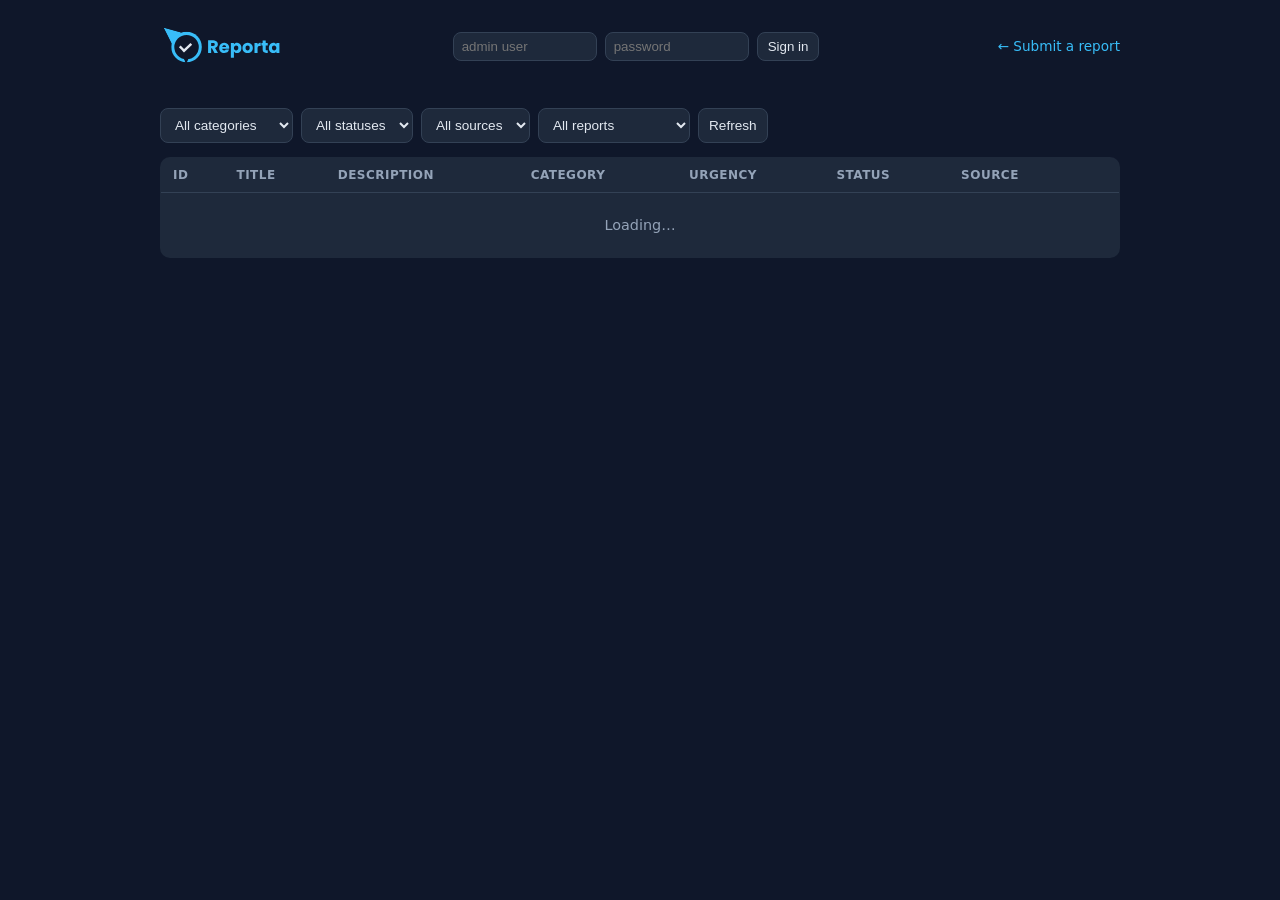
==== commit bb4db501: "Revert "feat(ui): professional UX redesign - shared theme, confirmation screen, dashboard search/sor" ====
--- a/static/dashboard.html
+++ b/static/dashboard.html
@@ -1,161 +1,107 @@
 <!DOCTYPE html>
-<html lang="en" data-theme="dark">
+<html lang="en">
 <head>
 <meta charset="utf-8">
 <meta name="viewport" content="width=device-width, initial-scale=1">
-<meta name="theme-color" content="#0b1120">
 <title>Civic Issue Triage — Dashboard</title>
-<link rel="icon" href="/static/reporta-logo-cropped.svg" type="image/svg+xml">
-<link rel="stylesheet" href="/static/theme.css">
-<script src="/static/theme.js"></script>
 <style>
-  body { padding: 0 16px 40px; }
-  .wrap { max-width: 1100px; margin: 0 auto; }
-
-  header { display: flex; justify-content: space-between; align-items: center; flex-wrap: wrap; gap: 12px; padding: 18px 0 22px; }
-  .brand { display: flex; align-items: center; gap: 14px; }
-  .brand img { height: 32px; width: auto; display: block; }
-  .brand .sep { width: 1px; height: 24px; background: var(--border-strong); }
-  h1 { font-size: 1.15rem; font-weight: 700; letter-spacing: -.01em; }
-  .head-right { display: flex; align-items: center; gap: 10px; flex-wrap: wrap; }
-
-  /* admin sign-in */
-  #auth-box { display: flex; gap: 8px; align-items: center; flex-wrap: wrap; font-size: .85rem; padding: 6px; border: 1px solid transparent; border-radius: 12px; }
-  #auth-box input { padding: 8px 10px; width: 8.5rem; font-size: .85rem; }
-  #auth-btn { padding: 8px 14px; border-radius: 8px; border: 0; background: var(--accent); color: var(--on-accent); font: inherit; font-size: .85rem; font-weight: 700; cursor: pointer; }
-  #auth-btn:hover { filter: brightness(1.08); }
-  #auth-state { color: var(--muted); font-size: .8rem; }
-  #auth-out { display: none; padding: 7px 12px; border-radius: 8px; border: 1px solid var(--border-strong); background: transparent; color: var(--text); font: inherit; font-size: .82rem; font-weight: 600; cursor: pointer; }
-  #auth-out:hover { border-color: var(--accent); }
-  #auth-box.signed-in input, #auth-box.signed-in #auth-btn { display: none; }
-  #auth-box.signed-in #auth-out { display: inline-block; }
-  #auth-box.signed-in #auth-state::before { content: ""; display: inline-block; width: 8px; height: 8px; border-radius: 50%; background: var(--u1); margin-right: 8px; box-shadow: 0 0 8px var(--u1); }
-  .auth-prompt { border-color: color-mix(in srgb, var(--accent) 50%, transparent) !important; background: color-mix(in srgb, var(--accent) 7%, transparent); box-shadow: 0 0 0 4px color-mix(in srgb, var(--accent) 9%, transparent); }
-
-  /* stats */
-  .stats { display: grid; grid-template-columns: repeat(auto-fit, minmax(150px, 1fr)); gap: 12px; margin-bottom: 22px; }
-  .stat { position: relative; overflow: hidden; background: linear-gradient(180deg, var(--card-2), var(--card)); border: 1px solid var(--border); border-radius: 14px; padding: 16px 16px 14px; }
-  .stat::before { content: ""; position: absolute; left: 0; top: 0; bottom: 0; width: 3px; background: var(--c, var(--accent)); }
-  .stat .n { font-size: 1.9rem; font-weight: 800; letter-spacing: -.02em; line-height: 1.1; font-variant-numeric: tabular-nums; }
-  .stat .l { font-size: .76rem; color: var(--muted); margin-top: 4px; font-weight: 500; }
-  .stat.urgent .n { color: var(--u5); }
-
-  /* toolbar */
-  .toolbar { display: flex; gap: 8px; flex-wrap: wrap; margin-bottom: 12px; align-items: center; }
-  .toolbar select { padding: 9px 12px; font-size: .85rem; }
-  .search { position: relative; flex: 1 1 220px; min-width: 180px; }
-  .search svg { position: absolute; left: 11px; top: 50%; transform: translateY(-50%); width: 16px; height: 16px; stroke: var(--muted); fill: none; stroke-width: 2; stroke-linecap: round; }
-  .search input { width: 100%; padding: 9px 12px 9px 34px; font-size: .88rem; }
-  .meta-row { display: flex; justify-content: space-between; align-items: center; flex-wrap: wrap; gap: 10px; margin: 0 2px 10px; color: var(--muted); font-size: .8rem; }
-  .meta-actions { display: flex; align-items: center; gap: 8px; flex-wrap: wrap; }
-  .meta-actions .btn { padding: 7px 12px; font-size: .8rem; }
-
-  /* table */
-  .table-wrap { background: var(--card); border: 1px solid var(--border); border-radius: 14px; overflow-x: auto; box-shadow: var(--shadow); }
-  table { width: 100%; border-collapse: collapse; min-width: 760px; }
-  th, td { text-align: left; padding: 12px 14px; font-size: .86rem; border-bottom: 1px solid var(--border); vertical-align: middle; }
-  th { color: var(--muted); font-weight: 600; font-size: .7rem; text-transform: uppercase; letter-spacing: .06em; background: var(--tint); }
+  :root {
+    --bg: #0f172a; --card: #1e293b; --border: #334155;
+    --text: #e2e8f0; --muted: #94a3b8; --accent: #38bdf8;
+    --u1: #4ade80; --u2: #a3e635; --u3: #fbbf24; --u4: #fb923c; --u5: #f87171;
+    --err: #f87171;
+  }
+  * { box-sizing: border-box; margin: 0; }
+  body {
+    font-family: system-ui, -apple-system, sans-serif;
+    background: var(--bg); color: var(--text); padding: 24px 16px;
+  }
+  .wrap { max-width: 960px; margin: 0 auto; }
+  header { display: flex; justify-content: space-between; align-items: center; flex-wrap: wrap; gap: 8px; margin-bottom: 20px; }
+  .logo-header img { height: 44px; width: auto; display: block; }
+  header a { color: var(--accent); font-size: .85rem; text-decoration: none; }
+  .stats { display: grid; grid-template-columns: repeat(auto-fit, minmax(130px, 1fr)); gap: 12px; margin-bottom: 20px; }
+  .stat { background: var(--card); border: 1px solid var(--border); border-radius: 10px; padding: 14px; }
+  .stat .n { font-size: 1.6rem; font-weight: 700; }
+  .stat .l { font-size: .75rem; color: var(--muted); margin-top: 2px; }
+  .filters { display: flex; gap: 8px; flex-wrap: wrap; margin-bottom: 14px; }
+  .filters select, .filters button {
+    padding: 8px 10px; border-radius: 8px; border: 1px solid var(--border);
+    background: var(--card); color: var(--text); font-size: .85rem;
+  }
+  .filters button { cursor: pointer; }
+  table { width: 100%; border-collapse: collapse; background: var(--card); border: 1px solid var(--border); border-radius: 10px; overflow: hidden; }
+  th, td { text-align: left; padding: 10px 12px; font-size: .85rem; border-bottom: 1px solid var(--border); }
+  th { color: var(--muted); font-weight: 600; font-size: .75rem; text-transform: uppercase; letter-spacing: .04em; }
   tr:last-child td { border-bottom: 0; }
-  td.id { color: var(--muted); font-variant-numeric: tabular-nums; width: 56px; }
-  td.title { font-weight: 600; }
-  td.desc { color: var(--muted); max-width: 230px; overflow: hidden; text-overflow: ellipsis; white-space: nowrap; }
-  td.when { color: var(--muted); white-space: nowrap; font-size: .8rem; }
-  tr.clickable { cursor: pointer; transition: background .12s; }
-  tr.clickable:hover td, tr.clickable:focus-visible td { background: var(--hover); }
-  tr.clickable:focus-visible { outline: 2px solid var(--accent); outline-offset: -2px; }
-  tr.urgent td:first-child { box-shadow: inset 3px 0 0 var(--u5); }
-  .row-needs-review { background: color-mix(in srgb, var(--err) 4%, transparent); }
-  .empty { color: var(--muted); text-align: center; padding: 40px 24px; font-size: .92rem; }
-  .skeleton { height: 12px; border-radius: 6px; background: linear-gradient(90deg, var(--border) 25%, var(--border-strong) 50%, var(--border) 75%); background-size: 200% 100%; animation: shimmer 1.2s infinite; }
-  @keyframes shimmer { to { background-position: -200% 0; } }
-  .cat-tag { font-size: .82rem; }
-
-  .urg { white-space: nowrap; font-weight: 700; font-variant-numeric: tabular-nums; }
-  .meter { display: inline-flex; gap: 2px; vertical-align: middle; margin-right: 8px; }
-  .meter i { width: 5px; height: 14px; border-radius: 2px; background: var(--border-strong); }
+  .urgent { border-left: 3px solid var(--u5); }
+  .row-needs-review { background: rgba(248,113,113,.06); }
+  .badge { display: inline-block; padding: 2px 8px; border-radius: 999px; font-size: .72rem; font-weight: 700; }
+  .st-new { background: rgba(56,189,248,.15); color: var(--accent); }
+  .st-routed { background: rgba(163,230,53,.15); color: var(--u2); }
+  .st-in_progress { background: rgba(251,191,36,.15); color: var(--u3); }
+  .st-resolved, .st-closed { background: rgba(74,222,128,.15); color: var(--u1); }
+  .rev { background: rgba(248,113,113,.15); color: var(--err); }
+  .urg { font-weight: 700; }
   .u1 { color: var(--u1); } .u2 { color: var(--u2); } .u3 { color: var(--u3); }
   .u4 { color: var(--u4); } .u5 { color: var(--u5); }
-  .u1 .meter i.on { background: var(--u1); } .u2 .meter i.on { background: var(--u2); }
-  .u3 .meter i.on { background: var(--u3); } .u4 .meter i.on { background: var(--u4); }
-  .u5 .meter i.on { background: var(--u5); }
-
-  .rowbtn { padding: 5px 12px; font-size: .76rem; font-weight: 700; border-radius: 8px; border: 1px solid color-mix(in srgb, var(--accent) 55%, transparent); background: color-mix(in srgb, var(--accent) 9%, transparent); color: var(--accent); cursor: pointer; transition: background .12s; }
-  .rowbtn:hover:not(:disabled) { background: color-mix(in srgb, var(--accent) 22%, transparent); }
-  .rowbtn:disabled { opacity: .5; cursor: wait; }
-
-  .auth-hint { text-align: center; color: var(--muted); font-size: .95rem; padding: 48px 20px; border: 1px dashed var(--border-strong); border-radius: 14px; background: var(--tint); }
-  .auth-hint svg { display: block; margin: 0 auto 12px; width: 34px; height: 34px; stroke: var(--accent); fill: none; stroke-width: 1.8; stroke-linecap: round; stroke-linejoin: round; }
-
-  /* detail drawer */
-  .detail-backdrop { position: fixed; inset: 0; background: rgba(3,7,18,.6); backdrop-filter: blur(3px); display: flex; justify-content: flex-end; z-index: 50; }
+  .empty { color: var(--muted); text-align: center; padding: 24px; font-size: .9rem; }
+  .is-hidden { display: none !important; }
+  .auth-prompt { border: 1px solid var(--u1); border-radius: 10px; padding: 6px; }
+  .rowbtn { padding: 4px 10px; font-size: .75rem; border-radius: 6px; border: 1px solid var(--border); background: transparent; color: var(--accent); cursor: pointer; }
+  .rowbtn:hover { background: rgba(56,189,248,.1); }
+  td.desc { color: var(--muted); max-width: 260px; overflow: hidden; text-overflow: ellipsis; white-space: nowrap; }
+  tr.clickable { cursor: pointer; }
+  tr.clickable:hover td { background: rgba(56,189,248,.05); }
+  .detail-backdrop { position: fixed; inset: 0; background: rgba(0,0,0,.55); display: flex; justify-content: flex-end; z-index: 50; }
   .detail-backdrop[hidden] { display: none; }
-  .detail-panel { position: relative; width: min(560px, 100%); height: 100%; overflow-y: auto; background: var(--card); border-left: 1px solid var(--border-strong); padding: 26px 24px 32px; box-shadow: -24px 0 60px -20px rgba(0,0,0,.5); animation: slide .22s ease-out; }
-  @keyframes slide { from { transform: translateX(24px); opacity: 0; } to { transform: none; opacity: 1; } }
-  .detail-close { position: absolute; top: 12px; right: 14px; width: 34px; height: 34px; display: grid; place-items: center; background: transparent; border: 1px solid transparent; border-radius: 8px; color: var(--muted); font-size: 1.6rem; line-height: 1; cursor: pointer; }
-  .detail-close:hover { color: var(--text); border-color: var(--border-strong); }
-  .detail h2 { font-size: 1.15rem; line-height: 1.3; margin: 2px 0 10px; padding-right: 36px; letter-spacing: -.01em; }
-  .detail .chips { display: flex; gap: 8px; flex-wrap: wrap; margin-bottom: 12px; }
-  .detail h3 { font-size: .7rem; text-transform: uppercase; letter-spacing: .07em; color: var(--muted); margin: 22px 0 8px; padding-top: 16px; border-top: 1px solid var(--border); }
-  .detail .kv { font-size: .85rem; display: flex; gap: 10px; margin: 5px 0; }
-  .detail .kv b { color: var(--muted); font-weight: 600; min-width: 104px; }
-  .detail .state { color: var(--muted); font-style: italic; font-size: .84rem; }
-  .detail p.body { font-size: .9rem; color: var(--text-soft); margin: 10px 0 4px; line-height: 1.6; }
-  .detail ul { list-style: none; margin: 0; padding: 0; font-size: .84rem; }
-  .detail li { padding: 8px 0; border-bottom: 1px solid var(--border); }
+  .detail-panel { position: relative; width: min(540px, 100%); height: 100%; overflow-y: auto; background: var(--card); border-left: 1px solid var(--border); padding: 20px; }
+  .detail-close { position: absolute; top: 8px; right: 12px; background: transparent; border: 0; color: var(--muted); font-size: 1.7rem; line-height: 1; cursor: pointer; }
+  .detail-close:hover { color: var(--text); }
+  .detail h2 { font-size: 1.05rem; margin: 4px 0 10px; padding-right: 28px; }
+  .detail h3 { font-size: .72rem; text-transform: uppercase; letter-spacing: .04em; color: var(--muted); margin: 16px 0 6px; }
+  .detail .kv { font-size: .82rem; display: flex; gap: 8px; margin: 3px 0; }
+  .detail .kv b { color: var(--muted); font-weight: 600; min-width: 96px; }
+  .detail .state { color: var(--muted); font-style: italic; font-size: .82rem; }
+  .detail p.body { font-size: .85rem; color: var(--muted); margin: 10px 0; }
+  .detail ul { list-style: none; margin: 0; padding: 0; font-size: .82rem; }
+  .detail li { padding: 6px 0; border-bottom: 1px solid var(--border); }
   .detail li:last-child { border-bottom: 0; }
-  .detail .act { color: var(--accent); font-weight: 700; }
-  .detail .routebtn { margin-top: 22px; width: 100%; padding: 12px 14px; border-radius: 10px; border: 0; background: var(--accent); color: var(--on-accent); cursor: pointer; font: inherit; font-weight: 800; font-size: .92rem; }
-  .detail .routebtn:hover:not([disabled]) { filter: brightness(1.08); }
-  .detail .routebtn[disabled] { opacity: .4; cursor: not-allowed; }
-
-  @media (max-width: 640px) {
-    .stats { grid-template-columns: repeat(2, 1fr); }
-    th.desc-col, td.desc, th.src-col, td.src { display: none; }
-    table { min-width: 520px; }
-    .brand .sep, h1 { display: none; }
-  }
+  .detail .act { color: var(--accent); font-weight: 600; }
+  .detail .routebtn { margin-top: 16px; padding: 8px 14px; border-radius: 8px; border: 1px solid var(--accent); background: rgba(56,189,248,.12); color: var(--accent); cursor: pointer; font-size: .85rem; }
+  .detail .routebtn[disabled] { opacity: .45; cursor: not-allowed; }
+  @media (max-width: 640px) { .stats { grid-template-columns: repeat(2, 1fr); } td.desc { display: none; } }
 </style>
 </head>
 <body>
 <div class="wrap">
   <header>
-    <div class="brand logo-header">
-      <img src="/static/reporta-logo-cropped.svg" alt="Reporta logo" onerror="this.remove()">
-      <span class="sep"></span>
-      <h1>Priority Dashboard</h1>
-    </div>
-    <div class="head-right">
-      <span id="auth-box">
-        <input id="auth-user" placeholder="admin user" autocomplete="username" aria-label="Admin username">
-        <input id="auth-pass" type="password" placeholder="password" autocomplete="current-password" aria-label="Admin password">
-        <button id="auth-btn">Sign in</button>
-        <span id="auth-state"></span>
-        <button id="auth-out" type="button">Sign out</button>
-      </span>
-      <button class="icon-btn" id="theme-toggle" type="button" aria-label="Switch theme">
-        <svg class="i-moon" viewBox="0 0 24 24"><path d="M21 12.8A9 9 0 1 1 11.2 3a7 7 0 0 0 9.8 9.8Z"/></svg>
-        <svg class="i-sun" viewBox="0 0 24 24"><circle cx="12" cy="12" r="4"/><path d="M12 2v2M12 20v2M4.9 4.9l1.4 1.4M17.7 17.7l1.4 1.4M2 12h2M20 12h2M4.9 19.1l1.4-1.4M17.7 6.3l1.4-1.4"/></svg>
-      </button>
-      <a class="pill-link" href="/">&larr; Submit a report</a>
-    </div>
+    <span class="logo-header">
+      <img src="/static/reporta-logo-cropped.svg" alt="Reporta logo"
+           onerror="this.remove()">
+    </span>
+    <span id="auth-box" style="display:flex;gap:8px;align-items:center;font-size:.85rem;">
+      <input id="auth-user" placeholder="admin user" autocomplete="username"
+        style="padding:6px 8px;border-radius:8px;border:1px solid var(--border);background:var(--card);color:var(--text);width:9rem;">
+      <input id="auth-pass" type="password" placeholder="password" autocomplete="current-password"
+        style="padding:6px 8px;border-radius:8px;border:1px solid var(--border);background:var(--card);color:var(--text);width:9rem;">
+      <button id="auth-btn" style="padding:6px 10px;border-radius:8px;border:1px solid var(--border);background:var(--card);color:var(--text);cursor:pointer;">Sign in</button>
+      <span id="auth-state" style="color:var(--muted);"></span>
+    </span>
+    <a href="/">&larr; Submit a report</a>
   </header>
 
   <section class="stats" id="stats"></section>
 
-  <section class="toolbar" id="toolbar">
-    <label class="search">
-      <span class="sr-only">Search reports</span>
-      <svg viewBox="0 0 24 24"><circle cx="11" cy="11" r="7"/><path d="m20 20-3.5-3.5"/></svg>
-      <input id="f-search" type="search" placeholder="Search title, description, location…" autocomplete="off">
-    </label>
-    <select id="f-category" aria-label="Filter by category">
+  <section class="filters">
+    <select id="f-category">
       <option value="">All categories</option>
       <option value="roads">Roads</option>
       <option value="water">Water</option>
       <option value="waste">Waste</option>
       <option value="public_services">Public services</option>
     </select>
-    <select id="f-status" aria-label="Filter by status">
+    <select id="f-status">
       <option value="">All statuses</option>
       <option value="new">New</option>
       <option value="routed">Routed</option>
@@ -163,48 +109,30 @@
       <option value="resolved">Resolved</option>
       <option value="closed">Closed</option>
     </select>
-    <select id="f-source" aria-label="Filter by source">
+    <select id="f-source">
       <option value="">All sources</option>
       <option value="web">Web</option>
       <option value="telegram">Telegram</option>
       <option value="api">API</option>
     </select>
-    <select id="f-review" aria-label="Filter by review need">
+    <select id="f-review">
       <option value="">All reports</option>
       <option value="1">Needs review</option>
       <option value="0">No review needed</option>
     </select>
-    <select id="f-sort" aria-label="Sort reports">
-      <option value="urgency">Sort: Most urgent</option>
-      <option value="newest">Sort: Newest</option>
-      <option value="oldest">Sort: Oldest</option>
-    </select>
+    <button id="reload">Refresh</button>
   </section>
 
-  <div class="meta-row" id="meta-row">
-    <span id="result-count"></span>
-    <span class="meta-actions">
-      <span id="updated-at"></span>
-      <button class="btn" id="reload" type="button">&#8635; Refresh</button>
-      <button class="btn" id="export" type="button">&#8681; Export CSV</button>
-    </span>
-  </div>
-
-  <div class="table-wrap" id="report-list">
-    <table>
-      <thead>
-        <tr>
-          <th>ID</th><th>Title</th><th class="desc-col">Description</th><th>Category</th>
-          <th>Urgency</th><th>Status</th><th class="src-col">Source</th><th>Reported</th><th></th>
-        </tr>
-      </thead>
-      <tbody id="rows"><tr><td colspan="9" class="empty">Loading…</td></tr></tbody>
-    </table>
-  </div>
-  <div id="auth-hint" class="auth-hint is-hidden">
-    <svg viewBox="0 0 24 24"><rect x="4" y="11" width="16" height="10" rx="2"/><path d="M8 11V8a4 4 0 0 1 8 0v3"/></svg>
-    Admin sign-in required — public report form stays at /
-  </div>
+  <table id="report-list">
+    <thead>
+      <tr>
+        <th>ID</th><th>Title</th><th class="desc-col">Description</th><th>Category</th>
+        <th>Urgency</th><th>Status</th><th>Source</th><th></th>
+      </tr>
+    </thead>
+    <tbody id="rows"><tr><td colspan="8" class="empty">Loading…</td></tr></tbody>
+  </table>
+  <p id="auth-hint" class="is-hidden" style="color:var(--muted);font-size:.9rem;margin-top:12px;">Admin sign-in required — public report form stays at /</p>
 </div>
 
 <div class="detail-backdrop" id="detail-backdrop" hidden>
@@ -218,8 +146,6 @@
 (function () {
   var CATS = { roads: "Roads", water: "Water", waste: "Waste", public_services: "Public services", other: "Other" };
   var el = function (id) { return document.getElementById(id); };
-  var allRows = [];
-  var lastFocus = null;
 
   function esc(s) {
     return String(s == null ? "" : s).replace(/[&<>"']/g, function (c) {
@@ -227,44 +153,9 @@
     });
   }
 
-  function toast(text, kind) { if (window.reportaToast) window.reportaToast(text, kind); }
-
-  function parseDate(s) {
-    if (!s) return null;
-    var d = new Date(String(s).replace(" ", "T") + "Z");
-    return isNaN(d.getTime()) ? null : d;
-  }
-
-  function ago(s) {
-    var d = parseDate(s);
-    if (!d) return "—";
-    var sec = Math.max(0, Math.round((Date.now() - d.getTime()) / 1000));
-    if (sec < 60) return "just now";
-    var m = Math.round(sec / 60);
-    if (m < 60) return m + " min ago";
-    var h = Math.round(m / 60);
-    if (h < 24) return h + " h ago";
-    var days = Math.round(h / 24);
-    if (days < 30) return days + " d ago";
-    return d.toISOString().slice(0, 10);
-  }
-
-  function meter(u) {
-    var lvl = Math.max(1, Math.min(u, 5)), bars = "";
-    for (var i = 1; i <= 5; i++) bars += '<i class="' + (i <= lvl ? "on" : "") + '"></i>';
-    return '<span class="meter" aria-hidden="true">' + bars + "</span>";
-  }
-
-  function skeletonRows() {
-    var row = "<tr>" + new Array(10).join('<td><div class="skeleton"></div></td>') + "</tr>";
-    return row + row + row;
-  }
-
   function handle401() {
     el("stats").classList.add("is-hidden");
     el("report-list").classList.add("is-hidden");
-    el("toolbar").classList.add("is-hidden");
-    el("meta-row").classList.add("is-hidden");
     el("auth-hint").classList.remove("is-hidden");
     el("auth-box").classList.add("auth-prompt");
     var state = el("auth-state");
@@ -281,72 +172,17 @@
       return r.json();
     }).then(function (s) {
       if (!s) return;
-      el("auth-box").classList.add("signed-in");
-      el("auth-state").textContent = "Admin signed in";
-      el("auth-state").style.color = "var(--muted)";
       var items = [
-        { n: s.total, l: "Total reports", c: "var(--accent)" },
-        { n: s.by_status.new || 0, l: "New", c: "var(--violet)" },
-        { n: s.by_status.routed || 0, l: "Routed", c: "var(--u2)" },
-        { n: s.by_status.in_progress || 0, l: "In progress", c: "var(--u3)" },
-        { n: s.urgent_open, l: "Urgent open (urg ≥ 4)", c: "var(--u5)", cls: " urgent" }
+        { n: s.total, l: "Total reports" },
+        { n: s.by_status.new || 0, l: "New" },
+        { n: s.by_status.routed || 0, l: "Routed" },
+        { n: s.by_status.in_progress || 0, l: "In progress" },
+        { n: s.urgent_open, l: "Urgent open (urg ≥ 4)" }
       ];
       el("stats").innerHTML = items.map(function (i) {
-        return '<div class="stat' + (i.cls || "") + '" style="--c:' + i.c + '"><div class="n">' + i.n + '</div><div class="l">' + i.l + "</div></div>";
+        return '<div class="stat"><div class="n">' + i.n + '</div><div class="l">' + i.l + "</div></div>";
       }).join("");
     });
-  }
-
-  /* ---- list: server filters, client search + sort ---- */
-  function visibleRows() {
-    var q = el("f-search").value.trim().toLowerCase();
-    var rows = allRows.filter(function (r) {
-      if (!q) return true;
-      return (String(r.id) + " " + (r.title || "") + " " + (r.description || "") + " " +
-              (r.location || "") + " " + (r.reporter || "")).toLowerCase().indexOf(q) !== -1;
-    });
-    var sort = el("f-sort").value;
-    if (sort === "newest" || sort === "oldest") {
-      rows = rows.slice().sort(function (a, b) {
-        var da = parseDate(a.created_at), db = parseDate(b.created_at);
-        var d = (db ? db.getTime() : 0) - (da ? da.getTime() : 0);
-        return sort === "newest" ? d || (b.id - a.id) : -d || (a.id - b.id);
-      });
-    }
-    return rows;
-  }
-
-  function renderRows() {
-    var rows = visibleRows();
-    var total = allRows.length;
-    el("result-count").textContent = rows.length === total
-      ? "Showing " + total + " report" + (total === 1 ? "" : "s")
-      : "Showing " + rows.length + " of " + total + " reports";
-
-    if (!rows.length) {
-      el("rows").innerHTML = '<tr><td colspan="9" class="empty">' +
-        (total ? "No reports match your search." : "No reports match these filters.") + "</td></tr>";
-      return;
-    }
-    el("rows").innerHTML = rows.map(function (r) {
-      var lvl = Math.min(r.urgency, 5);
-      var urgCls = "u" + lvl;
-      var isUrgent = r.urgency >= 4 && r.status !== "resolved" && r.status !== "closed";
-      var rowCls = ["clickable"];
-      if (isUrgent) rowCls.push("urgent");
-      if (r.needs_review) rowCls.push("row-needs-review");
-      return '<tr class="' + rowCls.join(" ") + '" data-id="' + r.id + '" tabindex="0" aria-label="Open report ' + r.id + '">' +
-        '<td class="id">#' + r.id + "</td>" +
-        '<td class="title">' + esc(r.title) + (r.needs_review ? ' <span class="badge rev">review</span>' : "") + "</td>" +
-        '<td class="desc">' + esc((r.description || "").slice(0, 80)) + "</td>" +
-        '<td class="cat-tag">' + (CATS[r.category] || esc(r.category)) + "</td>" +
-        '<td class="urg ' + urgCls + '">' + meter(r.urgency) + r.urgency + "/5</td>" +
-        '<td><span class="badge st-' + esc(r.status) + '">' + esc(r.status).replace("_", " ") + "</span></td>" +
-        '<td class="cat-tag src">' + esc(r.source) + "</td>" +
-        '<td class="when" title="' + esc(r.created_at) + ' UTC">' + ago(r.created_at) + "</td>" +
-        "<td>" + (r.status === "new" ? '<button class="rowbtn" data-id="' + r.id + '">Route</button>' : "") + "</td>" +
-        "</tr>";
-    }).join("");
   }
 
   function loadRows() {
@@ -358,62 +194,47 @@
     if (src) p.set("source", src);
     if (rev !== "") p.set("needs_review", rev);
 
-    el("rows").innerHTML = skeletonRows();
-
     fetch("/api/reports?" + p.toString()).then(function (r) {
       if (r.status === 401) { handle401(); return null; }
       if (!r.ok) return null;
       return r.json();
     }).then(function (rows) {
       if (!rows) return;
-      allRows = rows;
-      el("updated-at").textContent = "Updated " + new Date().toLocaleTimeString([], { hour: "2-digit", minute: "2-digit" });
-      renderRows();
-    });
-  }
-
-  /* ---- CSV export of the rows currently shown ---- */
-  function csvCell(v) {
-    var s = String(v == null ? "" : v);
-    if (/^[=+\-@\t\r]/.test(s)) s = "'" + s;   // neutralise spreadsheet formulas
-    return '"' + s.replace(/"/g, '""') + '"';
-  }
-
-  function exportCsv() {
-    var rows = visibleRows();
-    if (!rows.length) { toast("Nothing to export", "err"); return; }
-    var cols = ["id", "title", "description", "category", "urgency", "status", "source",
-                "reporter", "location", "needs_review", "created_at"];
-    var lines = [cols.join(",")].concat(rows.map(function (r) {
-      return cols.map(function (c) { return csvCell(r[c]); }).join(",");
-    }));
-    var blob = new Blob(["\ufeff" + lines.join("\r\n")], { type: "text/csv;charset=utf-8" });
-    var a = document.createElement("a");
-    a.href = URL.createObjectURL(blob);
-    a.download = "reports-" + new Date().toISOString().slice(0, 10) + ".csv";
-    document.body.appendChild(a);
-    a.click();
-    document.body.removeChild(a);
-    setTimeout(function () { URL.revokeObjectURL(a.href); }, 1000);
-    toast("Exported " + rows.length + " report" + (rows.length === 1 ? "" : "s"), "ok");
-  }
-
-  /* ---- detail drawer ---- */
+      if (!rows.length) {
+        el("rows").innerHTML = '<tr><td colspan="8" class="empty">No reports match these filters.</td></tr>';
+        return;
+      }
+      el("rows").innerHTML = rows.map(function (r) {
+        var urgCls = "u" + Math.min(r.urgency, 5);
+        var isUrgent = r.urgency >= 4 && r.status !== "resolved" && r.status !== "closed";
+        var rowCls = ["clickable"];
+        if (isUrgent) rowCls.push("urgent");
+        if (r.needs_review) rowCls.push("row-needs-review");
+        return '<tr class="' + rowCls.join(" ") + '" data-id="' + r.id + '">' +
+          "<td>" + r.id + "</td>" +
+          "<td>" + esc(r.title) + (r.needs_review ? ' <span class="badge rev">review</span>' : "") + "</td>" +
+          '<td class="desc">' + esc((r.description || "").slice(0, 80)) + "</td>" +
+          "<td>" + (CATS[r.category] || esc(r.category)) + "</td>" +
+          '<td class="urg ' + urgCls + '">' + r.urgency + "/5</td>" +
+          '<td><span class="badge st-' + esc(r.status) + '">' + esc(r.status).replace("_", " ") + "</span></td>" +
+          "<td>" + esc(r.source) + "</td>" +
+          "<td>" + (r.status === "new" ? '<button class="rowbtn" data-id="' + r.id + '">Route</button>' : "") + "</td>" +
+          "</tr>";
+      }).join("");
+    });
+  }
+
   var backdrop = el("detail-backdrop");
   var detailBody = el("detail-body");
 
   function closeDetail() {
-    var wasOpen = !backdrop.hidden;
     backdrop.hidden = true;
     detailBody.innerHTML = "";
-    if (wasOpen && lastFocus && document.contains(lastFocus)) { lastFocus.focus(); }
   }
 
   function openDetail(id) {
-    if (backdrop.hidden) lastFocus = document.activeElement;
     detailBody.innerHTML = '<p class="state">Loading…</p>';
     backdrop.hidden = false;
-    el("detail-close").focus();
     fetch("/api/reports/" + id + "/detail").then(function (r) {
       if (r.status === 401) { handle401(); return null; }
       if (!r.ok) throw new Error("detail " + r.status);
@@ -431,14 +252,11 @@
         opts = d.next_options, atts = d.attachments;
     var h = [];
     h.push("<h2>#" + rep.id + " " + esc(rep.title) + "</h2>");
-    h.push('<div class="chips"><span class="badge st-' + esc(rep.status) + '">' + esc(rep.status).replace("_", " ") + "</span>" +
-      (an.needs_review ? '<span class="badge rev" style="margin-left:0">needs review</span>' : "") + "</div>");
     h.push('<div class="kv"><b>Status</b><span>' + esc(rep.status) + "</span></div>");
     h.push('<div class="kv"><b>Category</b><span>' + (CATS[rep.category] || esc(rep.category)) + "</span></div>");
     h.push('<div class="kv"><b>Source</b><span>' + esc(rep.source) + "</span></div>");
     h.push('<div class="kv"><b>Reporter</b><span>' + esc(rep.reporter || "—") + "</span></div>");
     h.push('<div class="kv"><b>Location</b><span>' + esc(rep.location || "—") + "</span></div>");
-    h.push('<div class="kv"><b>Reported</b><span>' + esc(rep.created_at || "—") + " UTC (" + ago(rep.created_at) + ")</span></div>");
     h.push('<p class="body">' + esc(rep.description) + "</p>");
 
     h.push("<h3>Analysis</h3>");
@@ -447,7 +265,7 @@
     } else {
       h.push('<div class="kv"><b>State</b><span>classified</span></div>');
       h.push('<div class="kv"><b>Confidence</b><span>' + esc(an.confidence) + "</span></div>");
-      h.push('<div class="kv"><b>Urgency</b><span class="urg u' + Math.max(1, Math.min(an.urgency, 5)) + '">' + meter(an.urgency) + esc(an.urgency) + "/5</span></div>");
+      h.push('<div class="kv"><b>Urgency</b><span>' + esc(an.urgency) + "/5</span></div>");
       h.push('<div class="kv"><b>Needs review</b><span>' + (an.needs_review ? "yes" : "no") + "</span></div>");
       h.push('<div class="kv"><b>Reason</b><span>' + esc(an.reason) + "</span></div>");
     }
@@ -500,12 +318,11 @@
         fetch("/api/route/" + rbtn.dataset.id, { method: "GET" })
           .then(function (r) {
             if (r.status === 401) { handle401(); return null; }
-            if (!r.ok) { toast("Could not route report #" + rep.id, "err"); rbtn.disabled = false; return null; }
+            if (!r.ok) return null;
             return r.json();
           })
           .then(function (b) {
             if (!b) return;
-            toast("Report #" + rep.id + " routed", "ok");
             loadRows(); loadStats(); openDetail(rep.id);
           });
       });
@@ -515,15 +332,7 @@
   el("detail-close").addEventListener("click", closeDetail);
   backdrop.addEventListener("click", function (e) { if (e.target === backdrop) closeDetail(); });
   document.addEventListener("keydown", function (e) {
-    if (e.key === "Escape" && !backdrop.hidden) { closeDetail(); return; }
-    // keep keyboard focus inside the open drawer
-    if (e.key === "Tab" && !backdrop.hidden) {
-      var f = backdrop.querySelectorAll("button:not([disabled])");
-      if (!f.length) return;
-      var first = f[0], last = f[f.length - 1];
-      if (e.shiftKey && document.activeElement === first) { e.preventDefault(); last.focus(); }
-      else if (!e.shiftKey && document.activeElement === last) { e.preventDefault(); first.focus(); }
-    }
+    if (e.key === "Escape" && !backdrop.hidden) closeDetail();
   });
 
   el("rows").addEventListener("click", function (e) {
@@ -534,12 +343,11 @@
       fetch("/api/route/" + btn.dataset.id, { method: "GET" })
         .then(function (r) {
           if (r.status === 401) { handle401(); return null; }
-          if (!r.ok) { toast("Could not route report #" + btn.dataset.id, "err"); btn.disabled = false; return null; }
+          if (!r.ok) return null;
           return r.json();
         })
         .then(function (b) {
           if (!b) return;
-          toast("Report #" + btn.dataset.id + " routed", "ok");
           loadRows(); loadStats();
         });
       return;
@@ -547,20 +355,11 @@
     var tr = e.target.closest("tr[data-id]");
     if (tr) openDetail(tr.dataset.id);
   });
-  el("rows").addEventListener("keydown", function (e) {
-    if ((e.key === "Enter" || e.key === " ") && e.target.matches("tr[data-id]")) {
-      e.preventDefault();
-      openDetail(e.target.dataset.id);
-    }
-  });
 
   ["f-category", "f-status", "f-source", "f-review"].forEach(function (id) {
     el(id).addEventListener("change", loadRows);
   });
-  el("f-search").addEventListener("input", renderRows);
-  el("f-sort").addEventListener("change", renderRows);
   el("reload").addEventListener("click", function () { loadRows(); loadStats(); });
-  el("export").addEventListener("click", exportCsv);
 
   // Admin sign-in: session cookie unlocks detail view + route buttons.
   var authBtn = el("auth-btn");
@@ -588,10 +387,6 @@
       el("auth-state").style.color = "var(--err)";
     });
   });
-  el("auth-out").addEventListener("click", function () {
-    fetch("/api/admin/logout", { method: "POST", credentials: "same-origin" })
-      .finally(function () { location.reload(); });
-  });
   el("auth-pass").addEventListener("keydown", function (e) {
     if (e.key === "Enter") authBtn.click();
   });
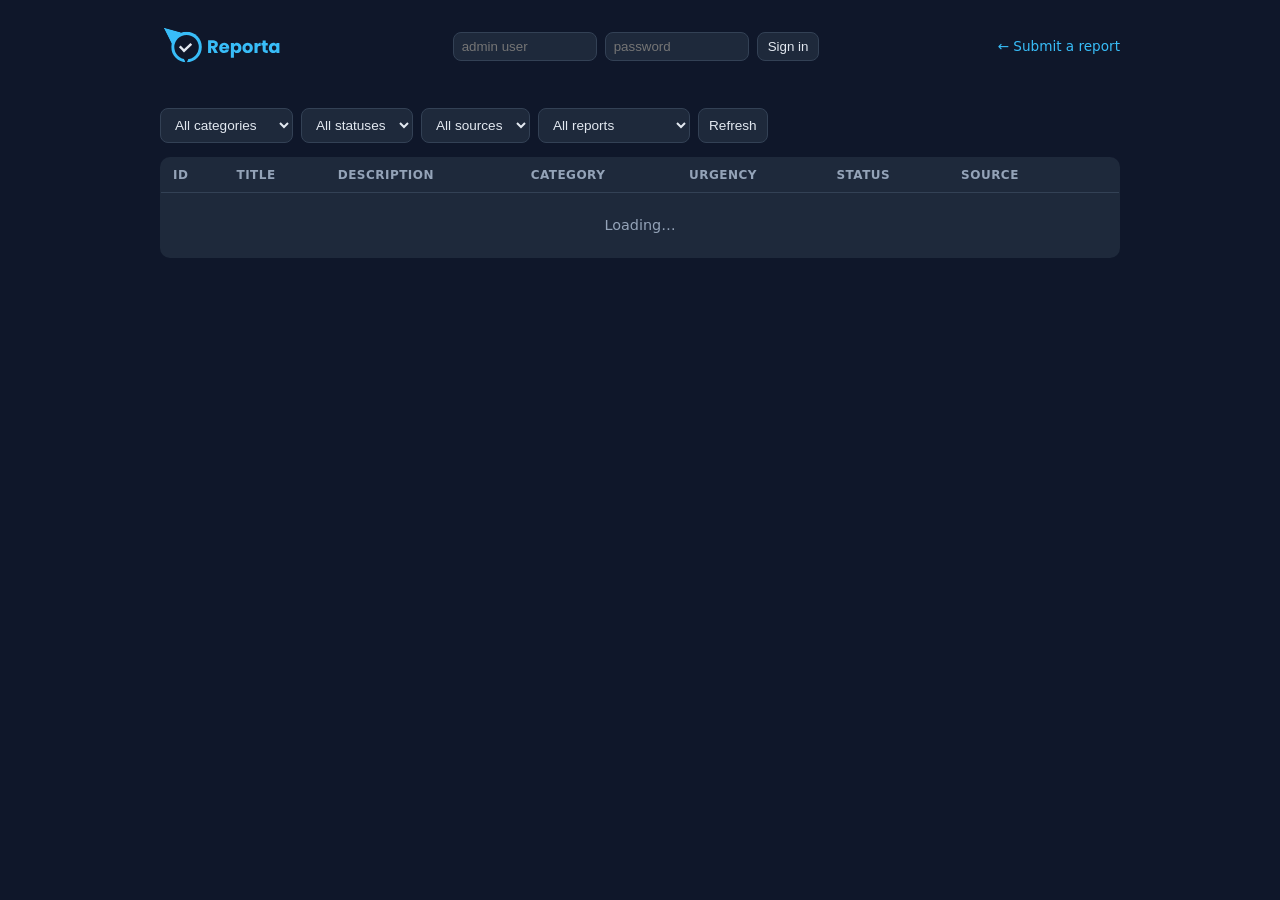
==== commit bf5e6089: "Merge commit '949bd2a14b35'" ====
--- a/static/dashboard.html
+++ b/static/dashboard.html
@@ -3,7 +3,7 @@
 <head>
 <meta charset="utf-8">
 <meta name="viewport" content="width=device-width, initial-scale=1">
-<title>Civic Issue Triage — Dashboard</title>
+<title>Reporta - Dashboard</title>
 <style>
   :root {
     --bg: #0f172a; --card: #1e293b; --border: #334155;
@@ -132,7 +132,7 @@
     </thead>
     <tbody id="rows"><tr><td colspan="8" class="empty">Loading…</td></tr></tbody>
   </table>
-  <p id="auth-hint" class="is-hidden" style="color:var(--muted);font-size:.9rem;margin-top:12px;">Admin sign-in required — public report form stays at /</p>
+  <p id="auth-hint" class="is-hidden" style="color:var(--muted);font-size:.9rem;margin-top:12px;">Admin sign-in required. Public report form stays at /</p>
 </div>
 
 <div class="detail-backdrop" id="detail-backdrop" hidden>
@@ -159,7 +159,7 @@
     el("auth-hint").classList.remove("is-hidden");
     el("auth-box").classList.add("auth-prompt");
     var state = el("auth-state");
-    state.textContent = "session expired — sign in";
+    state.textContent = "session expired. Sign in.";
     state.style.color = "var(--u1)";
     closeDetail();
     el("auth-user").focus();
@@ -255,8 +255,8 @@
     h.push('<div class="kv"><b>Status</b><span>' + esc(rep.status) + "</span></div>");
     h.push('<div class="kv"><b>Category</b><span>' + (CATS[rep.category] || esc(rep.category)) + "</span></div>");
     h.push('<div class="kv"><b>Source</b><span>' + esc(rep.source) + "</span></div>");
-    h.push('<div class="kv"><b>Reporter</b><span>' + esc(rep.reporter || "—") + "</span></div>");
-    h.push('<div class="kv"><b>Location</b><span>' + esc(rep.location || "—") + "</span></div>");
+    h.push('<div class="kv"><b>Reporter</b><span>' + esc(rep.reporter || "-") + "</span></div>");
+    h.push('<div class="kv"><b>Location</b><span>' + esc(rep.location || "-") + "</span></div>");
     h.push('<p class="body">' + esc(rep.description) + "</p>");
 
     h.push("<h3>Analysis</h3>");
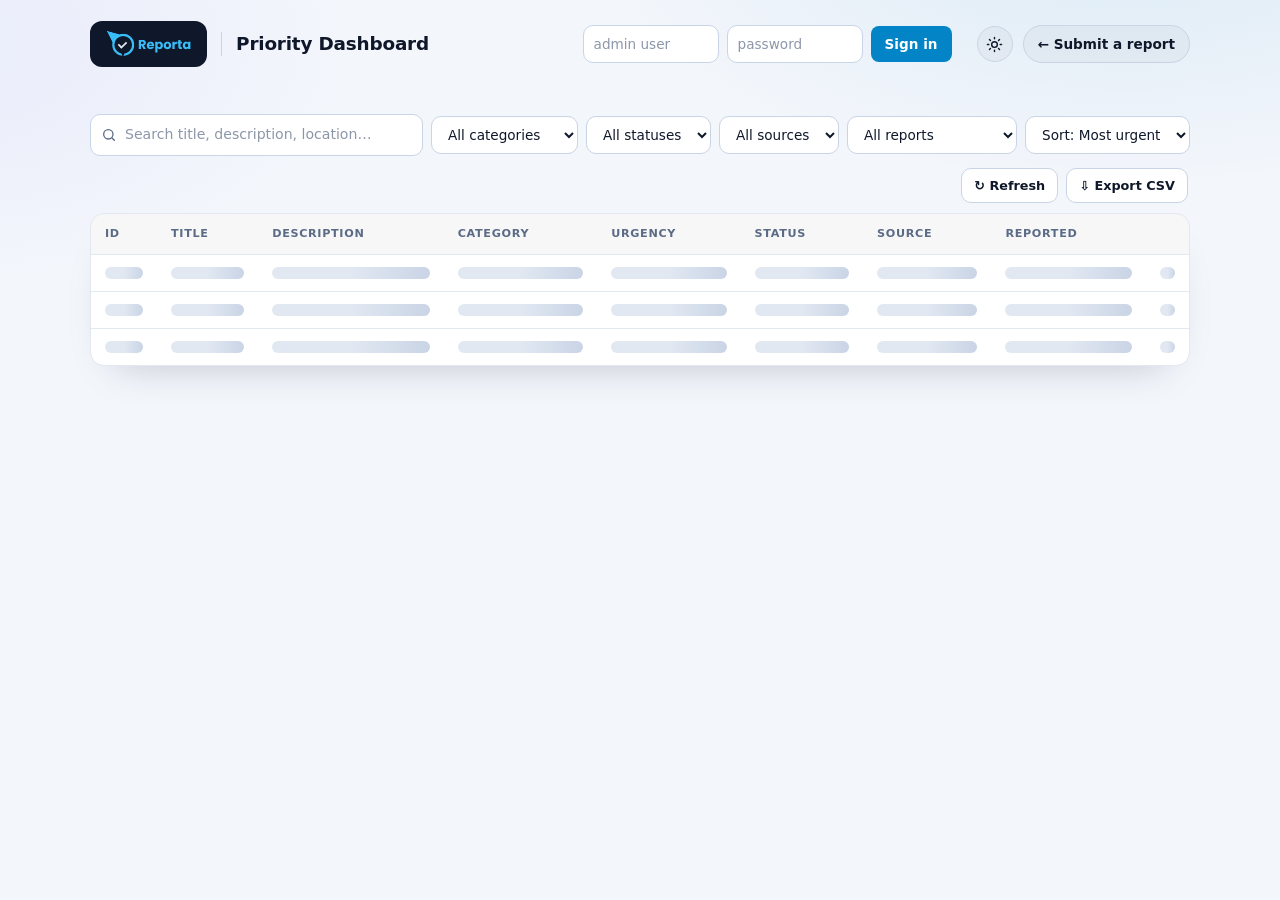
==== commit 8077d483: "Reapply "feat(ui): professional UX redesign - shared theme, confirmation screen, dashboard search/so" ====
--- a/static/dashboard.html
+++ b/static/dashboard.html
@@ -1,107 +1,161 @@
 <!DOCTYPE html>
-<html lang="en">
+<html lang="en" data-theme="dark">
 <head>
 <meta charset="utf-8">
 <meta name="viewport" content="width=device-width, initial-scale=1">
-<title>Reporta - Dashboard</title>
+<meta name="theme-color" content="#0b1120">
+<title>Civic Issue Triage — Dashboard</title>
+<link rel="icon" href="/static/reporta-logo-cropped.svg" type="image/svg+xml">
+<link rel="stylesheet" href="/static/theme.css">
+<script src="/static/theme.js"></script>
 <style>
-  :root {
-    --bg: #0f172a; --card: #1e293b; --border: #334155;
-    --text: #e2e8f0; --muted: #94a3b8; --accent: #38bdf8;
-    --u1: #4ade80; --u2: #a3e635; --u3: #fbbf24; --u4: #fb923c; --u5: #f87171;
-    --err: #f87171;
-  }
-  * { box-sizing: border-box; margin: 0; }
-  body {
-    font-family: system-ui, -apple-system, sans-serif;
-    background: var(--bg); color: var(--text); padding: 24px 16px;
-  }
-  .wrap { max-width: 960px; margin: 0 auto; }
-  header { display: flex; justify-content: space-between; align-items: center; flex-wrap: wrap; gap: 8px; margin-bottom: 20px; }
-  .logo-header img { height: 44px; width: auto; display: block; }
-  header a { color: var(--accent); font-size: .85rem; text-decoration: none; }
-  .stats { display: grid; grid-template-columns: repeat(auto-fit, minmax(130px, 1fr)); gap: 12px; margin-bottom: 20px; }
-  .stat { background: var(--card); border: 1px solid var(--border); border-radius: 10px; padding: 14px; }
-  .stat .n { font-size: 1.6rem; font-weight: 700; }
-  .stat .l { font-size: .75rem; color: var(--muted); margin-top: 2px; }
-  .filters { display: flex; gap: 8px; flex-wrap: wrap; margin-bottom: 14px; }
-  .filters select, .filters button {
-    padding: 8px 10px; border-radius: 8px; border: 1px solid var(--border);
-    background: var(--card); color: var(--text); font-size: .85rem;
-  }
-  .filters button { cursor: pointer; }
-  table { width: 100%; border-collapse: collapse; background: var(--card); border: 1px solid var(--border); border-radius: 10px; overflow: hidden; }
-  th, td { text-align: left; padding: 10px 12px; font-size: .85rem; border-bottom: 1px solid var(--border); }
-  th { color: var(--muted); font-weight: 600; font-size: .75rem; text-transform: uppercase; letter-spacing: .04em; }
+  body { padding: 0 16px 40px; }
+  .wrap { max-width: 1100px; margin: 0 auto; }
+
+  header { display: flex; justify-content: space-between; align-items: center; flex-wrap: wrap; gap: 12px; padding: 18px 0 22px; }
+  .brand { display: flex; align-items: center; gap: 14px; }
+  .brand img { height: 32px; width: auto; display: block; }
+  .brand .sep { width: 1px; height: 24px; background: var(--border-strong); }
+  h1 { font-size: 1.15rem; font-weight: 700; letter-spacing: -.01em; }
+  .head-right { display: flex; align-items: center; gap: 10px; flex-wrap: wrap; }
+
+  /* admin sign-in */
+  #auth-box { display: flex; gap: 8px; align-items: center; flex-wrap: wrap; font-size: .85rem; padding: 6px; border: 1px solid transparent; border-radius: 12px; }
+  #auth-box input { padding: 8px 10px; width: 8.5rem; font-size: .85rem; }
+  #auth-btn { padding: 8px 14px; border-radius: 8px; border: 0; background: var(--accent); color: var(--on-accent); font: inherit; font-size: .85rem; font-weight: 700; cursor: pointer; }
+  #auth-btn:hover { filter: brightness(1.08); }
+  #auth-state { color: var(--muted); font-size: .8rem; }
+  #auth-out { display: none; padding: 7px 12px; border-radius: 8px; border: 1px solid var(--border-strong); background: transparent; color: var(--text); font: inherit; font-size: .82rem; font-weight: 600; cursor: pointer; }
+  #auth-out:hover { border-color: var(--accent); }
+  #auth-box.signed-in input, #auth-box.signed-in #auth-btn { display: none; }
+  #auth-box.signed-in #auth-out { display: inline-block; }
+  #auth-box.signed-in #auth-state::before { content: ""; display: inline-block; width: 8px; height: 8px; border-radius: 50%; background: var(--u1); margin-right: 8px; box-shadow: 0 0 8px var(--u1); }
+  .auth-prompt { border-color: color-mix(in srgb, var(--accent) 50%, transparent) !important; background: color-mix(in srgb, var(--accent) 7%, transparent); box-shadow: 0 0 0 4px color-mix(in srgb, var(--accent) 9%, transparent); }
+
+  /* stats */
+  .stats { display: grid; grid-template-columns: repeat(auto-fit, minmax(150px, 1fr)); gap: 12px; margin-bottom: 22px; }
+  .stat { position: relative; overflow: hidden; background: linear-gradient(180deg, var(--card-2), var(--card)); border: 1px solid var(--border); border-radius: 14px; padding: 16px 16px 14px; }
+  .stat::before { content: ""; position: absolute; left: 0; top: 0; bottom: 0; width: 3px; background: var(--c, var(--accent)); }
+  .stat .n { font-size: 1.9rem; font-weight: 800; letter-spacing: -.02em; line-height: 1.1; font-variant-numeric: tabular-nums; }
+  .stat .l { font-size: .76rem; color: var(--muted); margin-top: 4px; font-weight: 500; }
+  .stat.urgent .n { color: var(--u5); }
+
+  /* toolbar */
+  .toolbar { display: flex; gap: 8px; flex-wrap: wrap; margin-bottom: 12px; align-items: center; }
+  .toolbar select { padding: 9px 12px; font-size: .85rem; }
+  .search { position: relative; flex: 1 1 220px; min-width: 180px; }
+  .search svg { position: absolute; left: 11px; top: 50%; transform: translateY(-50%); width: 16px; height: 16px; stroke: var(--muted); fill: none; stroke-width: 2; stroke-linecap: round; }
+  .search input { width: 100%; padding: 9px 12px 9px 34px; font-size: .88rem; }
+  .meta-row { display: flex; justify-content: space-between; align-items: center; flex-wrap: wrap; gap: 10px; margin: 0 2px 10px; color: var(--muted); font-size: .8rem; }
+  .meta-actions { display: flex; align-items: center; gap: 8px; flex-wrap: wrap; }
+  .meta-actions .btn { padding: 7px 12px; font-size: .8rem; }
+
+  /* table */
+  .table-wrap { background: var(--card); border: 1px solid var(--border); border-radius: 14px; overflow-x: auto; box-shadow: var(--shadow); }
+  table { width: 100%; border-collapse: collapse; min-width: 760px; }
+  th, td { text-align: left; padding: 12px 14px; font-size: .86rem; border-bottom: 1px solid var(--border); vertical-align: middle; }
+  th { color: var(--muted); font-weight: 600; font-size: .7rem; text-transform: uppercase; letter-spacing: .06em; background: var(--tint); }
   tr:last-child td { border-bottom: 0; }
-  .urgent { border-left: 3px solid var(--u5); }
-  .row-needs-review { background: rgba(248,113,113,.06); }
-  .badge { display: inline-block; padding: 2px 8px; border-radius: 999px; font-size: .72rem; font-weight: 700; }
-  .st-new { background: rgba(56,189,248,.15); color: var(--accent); }
-  .st-routed { background: rgba(163,230,53,.15); color: var(--u2); }
-  .st-in_progress { background: rgba(251,191,36,.15); color: var(--u3); }
-  .st-resolved, .st-closed { background: rgba(74,222,128,.15); color: var(--u1); }
-  .rev { background: rgba(248,113,113,.15); color: var(--err); }
-  .urg { font-weight: 700; }
+  td.id { color: var(--muted); font-variant-numeric: tabular-nums; width: 56px; }
+  td.title { font-weight: 600; }
+  td.desc { color: var(--muted); max-width: 230px; overflow: hidden; text-overflow: ellipsis; white-space: nowrap; }
+  td.when { color: var(--muted); white-space: nowrap; font-size: .8rem; }
+  tr.clickable { cursor: pointer; transition: background .12s; }
+  tr.clickable:hover td, tr.clickable:focus-visible td { background: var(--hover); }
+  tr.clickable:focus-visible { outline: 2px solid var(--accent); outline-offset: -2px; }
+  tr.urgent td:first-child { box-shadow: inset 3px 0 0 var(--u5); }
+  .row-needs-review { background: color-mix(in srgb, var(--err) 4%, transparent); }
+  .empty { color: var(--muted); text-align: center; padding: 40px 24px; font-size: .92rem; }
+  .skeleton { height: 12px; border-radius: 6px; background: linear-gradient(90deg, var(--border) 25%, var(--border-strong) 50%, var(--border) 75%); background-size: 200% 100%; animation: shimmer 1.2s infinite; }
+  @keyframes shimmer { to { background-position: -200% 0; } }
+  .cat-tag { font-size: .82rem; }
+
+  .urg { white-space: nowrap; font-weight: 700; font-variant-numeric: tabular-nums; }
+  .meter { display: inline-flex; gap: 2px; vertical-align: middle; margin-right: 8px; }
+  .meter i { width: 5px; height: 14px; border-radius: 2px; background: var(--border-strong); }
   .u1 { color: var(--u1); } .u2 { color: var(--u2); } .u3 { color: var(--u3); }
   .u4 { color: var(--u4); } .u5 { color: var(--u5); }
-  .empty { color: var(--muted); text-align: center; padding: 24px; font-size: .9rem; }
-  .is-hidden { display: none !important; }
-  .auth-prompt { border: 1px solid var(--u1); border-radius: 10px; padding: 6px; }
-  .rowbtn { padding: 4px 10px; font-size: .75rem; border-radius: 6px; border: 1px solid var(--border); background: transparent; color: var(--accent); cursor: pointer; }
-  .rowbtn:hover { background: rgba(56,189,248,.1); }
-  td.desc { color: var(--muted); max-width: 260px; overflow: hidden; text-overflow: ellipsis; white-space: nowrap; }
-  tr.clickable { cursor: pointer; }
-  tr.clickable:hover td { background: rgba(56,189,248,.05); }
-  .detail-backdrop { position: fixed; inset: 0; background: rgba(0,0,0,.55); display: flex; justify-content: flex-end; z-index: 50; }
+  .u1 .meter i.on { background: var(--u1); } .u2 .meter i.on { background: var(--u2); }
+  .u3 .meter i.on { background: var(--u3); } .u4 .meter i.on { background: var(--u4); }
+  .u5 .meter i.on { background: var(--u5); }
+
+  .rowbtn { padding: 5px 12px; font-size: .76rem; font-weight: 700; border-radius: 8px; border: 1px solid color-mix(in srgb, var(--accent) 55%, transparent); background: color-mix(in srgb, var(--accent) 9%, transparent); color: var(--accent); cursor: pointer; transition: background .12s; }
+  .rowbtn:hover:not(:disabled) { background: color-mix(in srgb, var(--accent) 22%, transparent); }
+  .rowbtn:disabled { opacity: .5; cursor: wait; }
+
+  .auth-hint { text-align: center; color: var(--muted); font-size: .95rem; padding: 48px 20px; border: 1px dashed var(--border-strong); border-radius: 14px; background: var(--tint); }
+  .auth-hint svg { display: block; margin: 0 auto 12px; width: 34px; height: 34px; stroke: var(--accent); fill: none; stroke-width: 1.8; stroke-linecap: round; stroke-linejoin: round; }
+
+  /* detail drawer */
+  .detail-backdrop { position: fixed; inset: 0; background: rgba(3,7,18,.6); backdrop-filter: blur(3px); display: flex; justify-content: flex-end; z-index: 50; }
   .detail-backdrop[hidden] { display: none; }
-  .detail-panel { position: relative; width: min(540px, 100%); height: 100%; overflow-y: auto; background: var(--card); border-left: 1px solid var(--border); padding: 20px; }
-  .detail-close { position: absolute; top: 8px; right: 12px; background: transparent; border: 0; color: var(--muted); font-size: 1.7rem; line-height: 1; cursor: pointer; }
-  .detail-close:hover { color: var(--text); }
-  .detail h2 { font-size: 1.05rem; margin: 4px 0 10px; padding-right: 28px; }
-  .detail h3 { font-size: .72rem; text-transform: uppercase; letter-spacing: .04em; color: var(--muted); margin: 16px 0 6px; }
-  .detail .kv { font-size: .82rem; display: flex; gap: 8px; margin: 3px 0; }
-  .detail .kv b { color: var(--muted); font-weight: 600; min-width: 96px; }
-  .detail .state { color: var(--muted); font-style: italic; font-size: .82rem; }
-  .detail p.body { font-size: .85rem; color: var(--muted); margin: 10px 0; }
-  .detail ul { list-style: none; margin: 0; padding: 0; font-size: .82rem; }
-  .detail li { padding: 6px 0; border-bottom: 1px solid var(--border); }
+  .detail-panel { position: relative; width: min(560px, 100%); height: 100%; overflow-y: auto; background: var(--card); border-left: 1px solid var(--border-strong); padding: 26px 24px 32px; box-shadow: -24px 0 60px -20px rgba(0,0,0,.5); animation: slide .22s ease-out; }
+  @keyframes slide { from { transform: translateX(24px); opacity: 0; } to { transform: none; opacity: 1; } }
+  .detail-close { position: absolute; top: 12px; right: 14px; width: 34px; height: 34px; display: grid; place-items: center; background: transparent; border: 1px solid transparent; border-radius: 8px; color: var(--muted); font-size: 1.6rem; line-height: 1; cursor: pointer; }
+  .detail-close:hover { color: var(--text); border-color: var(--border-strong); }
+  .detail h2 { font-size: 1.15rem; line-height: 1.3; margin: 2px 0 10px; padding-right: 36px; letter-spacing: -.01em; }
+  .detail .chips { display: flex; gap: 8px; flex-wrap: wrap; margin-bottom: 12px; }
+  .detail h3 { font-size: .7rem; text-transform: uppercase; letter-spacing: .07em; color: var(--muted); margin: 22px 0 8px; padding-top: 16px; border-top: 1px solid var(--border); }
+  .detail .kv { font-size: .85rem; display: flex; gap: 10px; margin: 5px 0; }
+  .detail .kv b { color: var(--muted); font-weight: 600; min-width: 104px; }
+  .detail .state { color: var(--muted); font-style: italic; font-size: .84rem; }
+  .detail p.body { font-size: .9rem; color: var(--text-soft); margin: 10px 0 4px; line-height: 1.6; }
+  .detail ul { list-style: none; margin: 0; padding: 0; font-size: .84rem; }
+  .detail li { padding: 8px 0; border-bottom: 1px solid var(--border); }
   .detail li:last-child { border-bottom: 0; }
-  .detail .act { color: var(--accent); font-weight: 600; }
-  .detail .routebtn { margin-top: 16px; padding: 8px 14px; border-radius: 8px; border: 1px solid var(--accent); background: rgba(56,189,248,.12); color: var(--accent); cursor: pointer; font-size: .85rem; }
-  .detail .routebtn[disabled] { opacity: .45; cursor: not-allowed; }
-  @media (max-width: 640px) { .stats { grid-template-columns: repeat(2, 1fr); } td.desc { display: none; } }
+  .detail .act { color: var(--accent); font-weight: 700; }
+  .detail .routebtn { margin-top: 22px; width: 100%; padding: 12px 14px; border-radius: 10px; border: 0; background: var(--accent); color: var(--on-accent); cursor: pointer; font: inherit; font-weight: 800; font-size: .92rem; }
+  .detail .routebtn:hover:not([disabled]) { filter: brightness(1.08); }
+  .detail .routebtn[disabled] { opacity: .4; cursor: not-allowed; }
+
+  @media (max-width: 640px) {
+    .stats { grid-template-columns: repeat(2, 1fr); }
+    th.desc-col, td.desc, th.src-col, td.src { display: none; }
+    table { min-width: 520px; }
+    .brand .sep, h1 { display: none; }
+  }
 </style>
 </head>
 <body>
 <div class="wrap">
   <header>
-    <span class="logo-header">
-      <img src="/static/reporta-logo-cropped.svg" alt="Reporta logo"
-           onerror="this.remove()">
-    </span>
-    <span id="auth-box" style="display:flex;gap:8px;align-items:center;font-size:.85rem;">
-      <input id="auth-user" placeholder="admin user" autocomplete="username"
-        style="padding:6px 8px;border-radius:8px;border:1px solid var(--border);background:var(--card);color:var(--text);width:9rem;">
-      <input id="auth-pass" type="password" placeholder="password" autocomplete="current-password"
-        style="padding:6px 8px;border-radius:8px;border:1px solid var(--border);background:var(--card);color:var(--text);width:9rem;">
-      <button id="auth-btn" style="padding:6px 10px;border-radius:8px;border:1px solid var(--border);background:var(--card);color:var(--text);cursor:pointer;">Sign in</button>
-      <span id="auth-state" style="color:var(--muted);"></span>
-    </span>
-    <a href="/">&larr; Submit a report</a>
+    <div class="brand logo-header">
+      <img src="/static/reporta-logo-cropped.svg" alt="Reporta logo" onerror="this.remove()">
+      <span class="sep"></span>
+      <h1>Priority Dashboard</h1>
+    </div>
+    <div class="head-right">
+      <span id="auth-box">
+        <input id="auth-user" placeholder="admin user" autocomplete="username" aria-label="Admin username">
+        <input id="auth-pass" type="password" placeholder="password" autocomplete="current-password" aria-label="Admin password">
+        <button id="auth-btn">Sign in</button>
+        <span id="auth-state"></span>
+        <button id="auth-out" type="button">Sign out</button>
+      </span>
+      <button class="icon-btn" id="theme-toggle" type="button" aria-label="Switch theme">
+        <svg class="i-moon" viewBox="0 0 24 24"><path d="M21 12.8A9 9 0 1 1 11.2 3a7 7 0 0 0 9.8 9.8Z"/></svg>
+        <svg class="i-sun" viewBox="0 0 24 24"><circle cx="12" cy="12" r="4"/><path d="M12 2v2M12 20v2M4.9 4.9l1.4 1.4M17.7 17.7l1.4 1.4M2 12h2M20 12h2M4.9 19.1l1.4-1.4M17.7 6.3l1.4-1.4"/></svg>
+      </button>
+      <a class="pill-link" href="/">&larr; Submit a report</a>
+    </div>
   </header>
 
   <section class="stats" id="stats"></section>
 
-  <section class="filters">
-    <select id="f-category">
+  <section class="toolbar" id="toolbar">
+    <label class="search">
+      <span class="sr-only">Search reports</span>
+      <svg viewBox="0 0 24 24"><circle cx="11" cy="11" r="7"/><path d="m20 20-3.5-3.5"/></svg>
+      <input id="f-search" type="search" placeholder="Search title, description, location…" autocomplete="off">
+    </label>
+    <select id="f-category" aria-label="Filter by category">
       <option value="">All categories</option>
       <option value="roads">Roads</option>
       <option value="water">Water</option>
       <option value="waste">Waste</option>
       <option value="public_services">Public services</option>
     </select>
-    <select id="f-status">
+    <select id="f-status" aria-label="Filter by status">
       <option value="">All statuses</option>
       <option value="new">New</option>
       <option value="routed">Routed</option>
@@ -109,30 +163,48 @@
       <option value="resolved">Resolved</option>
       <option value="closed">Closed</option>
     </select>
-    <select id="f-source">
+    <select id="f-source" aria-label="Filter by source">
       <option value="">All sources</option>
       <option value="web">Web</option>
       <option value="telegram">Telegram</option>
       <option value="api">API</option>
     </select>
-    <select id="f-review">
+    <select id="f-review" aria-label="Filter by review need">
       <option value="">All reports</option>
       <option value="1">Needs review</option>
       <option value="0">No review needed</option>
     </select>
-    <button id="reload">Refresh</button>
+    <select id="f-sort" aria-label="Sort reports">
+      <option value="urgency">Sort: Most urgent</option>
+      <option value="newest">Sort: Newest</option>
+      <option value="oldest">Sort: Oldest</option>
+    </select>
   </section>
 
-  <table id="report-list">
-    <thead>
-      <tr>
-        <th>ID</th><th>Title</th><th class="desc-col">Description</th><th>Category</th>
-        <th>Urgency</th><th>Status</th><th>Source</th><th></th>
-      </tr>
-    </thead>
-    <tbody id="rows"><tr><td colspan="8" class="empty">Loading…</td></tr></tbody>
-  </table>
-  <p id="auth-hint" class="is-hidden" style="color:var(--muted);font-size:.9rem;margin-top:12px;">Admin sign-in required. Public report form stays at /</p>
+  <div class="meta-row" id="meta-row">
+    <span id="result-count"></span>
+    <span class="meta-actions">
+      <span id="updated-at"></span>
+      <button class="btn" id="reload" type="button">&#8635; Refresh</button>
+      <button class="btn" id="export" type="button">&#8681; Export CSV</button>
+    </span>
+  </div>
+
+  <div class="table-wrap" id="report-list">
+    <table>
+      <thead>
+        <tr>
+          <th>ID</th><th>Title</th><th class="desc-col">Description</th><th>Category</th>
+          <th>Urgency</th><th>Status</th><th class="src-col">Source</th><th>Reported</th><th></th>
+        </tr>
+      </thead>
+      <tbody id="rows"><tr><td colspan="9" class="empty">Loading…</td></tr></tbody>
+    </table>
+  </div>
+  <div id="auth-hint" class="auth-hint is-hidden">
+    <svg viewBox="0 0 24 24"><rect x="4" y="11" width="16" height="10" rx="2"/><path d="M8 11V8a4 4 0 0 1 8 0v3"/></svg>
+    Admin sign-in required — public report form stays at /
+  </div>
 </div>
 
 <div class="detail-backdrop" id="detail-backdrop" hidden>
@@ -146,6 +218,8 @@
 (function () {
   var CATS = { roads: "Roads", water: "Water", waste: "Waste", public_services: "Public services", other: "Other" };
   var el = function (id) { return document.getElementById(id); };
+  var allRows = [];
+  var lastFocus = null;
 
   function esc(s) {
     return String(s == null ? "" : s).replace(/[&<>"']/g, function (c) {
@@ -153,13 +227,48 @@
     });
   }
 
+  function toast(text, kind) { if (window.reportaToast) window.reportaToast(text, kind); }
+
+  function parseDate(s) {
+    if (!s) return null;
+    var d = new Date(String(s).replace(" ", "T") + "Z");
+    return isNaN(d.getTime()) ? null : d;
+  }
+
+  function ago(s) {
+    var d = parseDate(s);
+    if (!d) return "—";
+    var sec = Math.max(0, Math.round((Date.now() - d.getTime()) / 1000));
+    if (sec < 60) return "just now";
+    var m = Math.round(sec / 60);
+    if (m < 60) return m + " min ago";
+    var h = Math.round(m / 60);
+    if (h < 24) return h + " h ago";
+    var days = Math.round(h / 24);
+    if (days < 30) return days + " d ago";
+    return d.toISOString().slice(0, 10);
+  }
+
+  function meter(u) {
+    var lvl = Math.max(1, Math.min(u, 5)), bars = "";
+    for (var i = 1; i <= 5; i++) bars += '<i class="' + (i <= lvl ? "on" : "") + '"></i>';
+    return '<span class="meter" aria-hidden="true">' + bars + "</span>";
+  }
+
+  function skeletonRows() {
+    var row = "<tr>" + new Array(10).join('<td><div class="skeleton"></div></td>') + "</tr>";
+    return row + row + row;
+  }
+
   function handle401() {
     el("stats").classList.add("is-hidden");
     el("report-list").classList.add("is-hidden");
+    el("toolbar").classList.add("is-hidden");
+    el("meta-row").classList.add("is-hidden");
     el("auth-hint").classList.remove("is-hidden");
     el("auth-box").classList.add("auth-prompt");
     var state = el("auth-state");
-    state.textContent = "session expired. Sign in.";
+    state.textContent = "session expired — sign in";
     state.style.color = "var(--u1)";
     closeDetail();
     el("auth-user").focus();
@@ -172,17 +281,72 @@
       return r.json();
     }).then(function (s) {
       if (!s) return;
+      el("auth-box").classList.add("signed-in");
+      el("auth-state").textContent = "Admin signed in";
+      el("auth-state").style.color = "var(--muted)";
       var items = [
-        { n: s.total, l: "Total reports" },
-        { n: s.by_status.new || 0, l: "New" },
-        { n: s.by_status.routed || 0, l: "Routed" },
-        { n: s.by_status.in_progress || 0, l: "In progress" },
-        { n: s.urgent_open, l: "Urgent open (urg ≥ 4)" }
+        { n: s.total, l: "Total reports", c: "var(--accent)" },
+        { n: s.by_status.new || 0, l: "New", c: "var(--violet)" },
+        { n: s.by_status.routed || 0, l: "Routed", c: "var(--u2)" },
+        { n: s.by_status.in_progress || 0, l: "In progress", c: "var(--u3)" },
+        { n: s.urgent_open, l: "Urgent open (urg ≥ 4)", c: "var(--u5)", cls: " urgent" }
       ];
       el("stats").innerHTML = items.map(function (i) {
-        return '<div class="stat"><div class="n">' + i.n + '</div><div class="l">' + i.l + "</div></div>";
+        return '<div class="stat' + (i.cls || "") + '" style="--c:' + i.c + '"><div class="n">' + i.n + '</div><div class="l">' + i.l + "</div></div>";
       }).join("");
     });
+  }
+
+  /* ---- list: server filters, client search + sort ---- */
+  function visibleRows() {
+    var q = el("f-search").value.trim().toLowerCase();
+    var rows = allRows.filter(function (r) {
+      if (!q) return true;
+      return (String(r.id) + " " + (r.title || "") + " " + (r.description || "") + " " +
+              (r.location || "") + " " + (r.reporter || "")).toLowerCase().indexOf(q) !== -1;
+    });
+    var sort = el("f-sort").value;
+    if (sort === "newest" || sort === "oldest") {
+      rows = rows.slice().sort(function (a, b) {
+        var da = parseDate(a.created_at), db = parseDate(b.created_at);
+        var d = (db ? db.getTime() : 0) - (da ? da.getTime() : 0);
+        return sort === "newest" ? d || (b.id - a.id) : -d || (a.id - b.id);
+      });
+    }
+    return rows;
+  }
+
+  function renderRows() {
+    var rows = visibleRows();
+    var total = allRows.length;
+    el("result-count").textContent = rows.length === total
+      ? "Showing " + total + " report" + (total === 1 ? "" : "s")
+      : "Showing " + rows.length + " of " + total + " reports";
+
+    if (!rows.length) {
+      el("rows").innerHTML = '<tr><td colspan="9" class="empty">' +
+        (total ? "No reports match your search." : "No reports match these filters.") + "</td></tr>";
+      return;
+    }
+    el("rows").innerHTML = rows.map(function (r) {
+      var lvl = Math.min(r.urgency, 5);
+      var urgCls = "u" + lvl;
+      var isUrgent = r.urgency >= 4 && r.status !== "resolved" && r.status !== "closed";
+      var rowCls = ["clickable"];
+      if (isUrgent) rowCls.push("urgent");
+      if (r.needs_review) rowCls.push("row-needs-review");
+      return '<tr class="' + rowCls.join(" ") + '" data-id="' + r.id + '" tabindex="0" aria-label="Open report ' + r.id + '">' +
+        '<td class="id">#' + r.id + "</td>" +
+        '<td class="title">' + esc(r.title) + (r.needs_review ? ' <span class="badge rev">review</span>' : "") + "</td>" +
+        '<td class="desc">' + esc((r.description || "").slice(0, 80)) + "</td>" +
+        '<td class="cat-tag">' + (CATS[r.category] || esc(r.category)) + "</td>" +
+        '<td class="urg ' + urgCls + '">' + meter(r.urgency) + r.urgency + "/5</td>" +
+        '<td><span class="badge st-' + esc(r.status) + '">' + esc(r.status).replace("_", " ") + "</span></td>" +
+        '<td class="cat-tag src">' + esc(r.source) + "</td>" +
+        '<td class="when" title="' + esc(r.created_at) + ' UTC">' + ago(r.created_at) + "</td>" +
+        "<td>" + (r.status === "new" ? '<button class="rowbtn" data-id="' + r.id + '">Route</button>' : "") + "</td>" +
+        "</tr>";
+    }).join("");
   }
 
   function loadRows() {
@@ -194,47 +358,62 @@
     if (src) p.set("source", src);
     if (rev !== "") p.set("needs_review", rev);
 
+    el("rows").innerHTML = skeletonRows();
+
     fetch("/api/reports?" + p.toString()).then(function (r) {
       if (r.status === 401) { handle401(); return null; }
       if (!r.ok) return null;
       return r.json();
     }).then(function (rows) {
       if (!rows) return;
-      if (!rows.length) {
-        el("rows").innerHTML = '<tr><td colspan="8" class="empty">No reports match these filters.</td></tr>';
-        return;
-      }
-      el("rows").innerHTML = rows.map(function (r) {
-        var urgCls = "u" + Math.min(r.urgency, 5);
-        var isUrgent = r.urgency >= 4 && r.status !== "resolved" && r.status !== "closed";
-        var rowCls = ["clickable"];
-        if (isUrgent) rowCls.push("urgent");
-        if (r.needs_review) rowCls.push("row-needs-review");
-        return '<tr class="' + rowCls.join(" ") + '" data-id="' + r.id + '">' +
-          "<td>" + r.id + "</td>" +
-          "<td>" + esc(r.title) + (r.needs_review ? ' <span class="badge rev">review</span>' : "") + "</td>" +
-          '<td class="desc">' + esc((r.description || "").slice(0, 80)) + "</td>" +
-          "<td>" + (CATS[r.category] || esc(r.category)) + "</td>" +
-          '<td class="urg ' + urgCls + '">' + r.urgency + "/5</td>" +
-          '<td><span class="badge st-' + esc(r.status) + '">' + esc(r.status).replace("_", " ") + "</span></td>" +
-          "<td>" + esc(r.source) + "</td>" +
-          "<td>" + (r.status === "new" ? '<button class="rowbtn" data-id="' + r.id + '">Route</button>' : "") + "</td>" +
-          "</tr>";
-      }).join("");
+      allRows = rows;
+      el("updated-at").textContent = "Updated " + new Date().toLocaleTimeString([], { hour: "2-digit", minute: "2-digit" });
+      renderRows();
     });
   }
 
+  /* ---- CSV export of the rows currently shown ---- */
+  function csvCell(v) {
+    var s = String(v == null ? "" : v);
+    if (/^[=+\-@\t\r]/.test(s)) s = "'" + s;   // neutralise spreadsheet formulas
+    return '"' + s.replace(/"/g, '""') + '"';
+  }
+
+  function exportCsv() {
+    var rows = visibleRows();
+    if (!rows.length) { toast("Nothing to export", "err"); return; }
+    var cols = ["id", "title", "description", "category", "urgency", "status", "source",
+                "reporter", "location", "needs_review", "created_at"];
+    var lines = [cols.join(",")].concat(rows.map(function (r) {
+      return cols.map(function (c) { return csvCell(r[c]); }).join(",");
+    }));
+    var blob = new Blob(["\ufeff" + lines.join("\r\n")], { type: "text/csv;charset=utf-8" });
+    var a = document.createElement("a");
+    a.href = URL.createObjectURL(blob);
+    a.download = "reports-" + new Date().toISOString().slice(0, 10) + ".csv";
+    document.body.appendChild(a);
+    a.click();
+    document.body.removeChild(a);
+    setTimeout(function () { URL.revokeObjectURL(a.href); }, 1000);
+    toast("Exported " + rows.length + " report" + (rows.length === 1 ? "" : "s"), "ok");
+  }
+
+  /* ---- detail drawer ---- */
   var backdrop = el("detail-backdrop");
   var detailBody = el("detail-body");
 
   function closeDetail() {
+    var wasOpen = !backdrop.hidden;
     backdrop.hidden = true;
     detailBody.innerHTML = "";
+    if (wasOpen && lastFocus && document.contains(lastFocus)) { lastFocus.focus(); }
   }
 
   function openDetail(id) {
+    if (backdrop.hidden) lastFocus = document.activeElement;
     detailBody.innerHTML = '<p class="state">Loading…</p>';
     backdrop.hidden = false;
+    el("detail-close").focus();
     fetch("/api/reports/" + id + "/detail").then(function (r) {
       if (r.status === 401) { handle401(); return null; }
       if (!r.ok) throw new Error("detail " + r.status);
@@ -252,11 +431,14 @@
         opts = d.next_options, atts = d.attachments;
     var h = [];
     h.push("<h2>#" + rep.id + " " + esc(rep.title) + "</h2>");
+    h.push('<div class="chips"><span class="badge st-' + esc(rep.status) + '">' + esc(rep.status).replace("_", " ") + "</span>" +
+      (an.needs_review ? '<span class="badge rev" style="margin-left:0">needs review</span>' : "") + "</div>");
     h.push('<div class="kv"><b>Status</b><span>' + esc(rep.status) + "</span></div>");
     h.push('<div class="kv"><b>Category</b><span>' + (CATS[rep.category] || esc(rep.category)) + "</span></div>");
     h.push('<div class="kv"><b>Source</b><span>' + esc(rep.source) + "</span></div>");
-    h.push('<div class="kv"><b>Reporter</b><span>' + esc(rep.reporter || "-") + "</span></div>");
-    h.push('<div class="kv"><b>Location</b><span>' + esc(rep.location || "-") + "</span></div>");
+    h.push('<div class="kv"><b>Reporter</b><span>' + esc(rep.reporter || "—") + "</span></div>");
+    h.push('<div class="kv"><b>Location</b><span>' + esc(rep.location || "—") + "</span></div>");
+    h.push('<div class="kv"><b>Reported</b><span>' + esc(rep.created_at || "—") + " UTC (" + ago(rep.created_at) + ")</span></div>");
     h.push('<p class="body">' + esc(rep.description) + "</p>");
 
     h.push("<h3>Analysis</h3>");
@@ -265,7 +447,7 @@
     } else {
       h.push('<div class="kv"><b>State</b><span>classified</span></div>');
       h.push('<div class="kv"><b>Confidence</b><span>' + esc(an.confidence) + "</span></div>");
-      h.push('<div class="kv"><b>Urgency</b><span>' + esc(an.urgency) + "/5</span></div>");
+      h.push('<div class="kv"><b>Urgency</b><span class="urg u' + Math.max(1, Math.min(an.urgency, 5)) + '">' + meter(an.urgency) + esc(an.urgency) + "/5</span></div>");
       h.push('<div class="kv"><b>Needs review</b><span>' + (an.needs_review ? "yes" : "no") + "</span></div>");
       h.push('<div class="kv"><b>Reason</b><span>' + esc(an.reason) + "</span></div>");
     }
@@ -318,11 +500,12 @@
         fetch("/api/route/" + rbtn.dataset.id, { method: "GET" })
           .then(function (r) {
             if (r.status === 401) { handle401(); return null; }
-            if (!r.ok) return null;
+            if (!r.ok) { toast("Could not route report #" + rep.id, "err"); rbtn.disabled = false; return null; }
             return r.json();
           })
           .then(function (b) {
             if (!b) return;
+            toast("Report #" + rep.id + " routed", "ok");
             loadRows(); loadStats(); openDetail(rep.id);
           });
       });
@@ -332,7 +515,15 @@
   el("detail-close").addEventListener("click", closeDetail);
   backdrop.addEventListener("click", function (e) { if (e.target === backdrop) closeDetail(); });
   document.addEventListener("keydown", function (e) {
-    if (e.key === "Escape" && !backdrop.hidden) closeDetail();
+    if (e.key === "Escape" && !backdrop.hidden) { closeDetail(); return; }
+    // keep keyboard focus inside the open drawer
+    if (e.key === "Tab" && !backdrop.hidden) {
+      var f = backdrop.querySelectorAll("button:not([disabled])");
+      if (!f.length) return;
+      var first = f[0], last = f[f.length - 1];
+      if (e.shiftKey && document.activeElement === first) { e.preventDefault(); last.focus(); }
+      else if (!e.shiftKey && document.activeElement === last) { e.preventDefault(); first.focus(); }
+    }
   });
 
   el("rows").addEventListener("click", function (e) {
@@ -343,11 +534,12 @@
       fetch("/api/route/" + btn.dataset.id, { method: "GET" })
         .then(function (r) {
           if (r.status === 401) { handle401(); return null; }
-          if (!r.ok) return null;
+          if (!r.ok) { toast("Could not route report #" + btn.dataset.id, "err"); btn.disabled = false; return null; }
           return r.json();
         })
         .then(function (b) {
           if (!b) return;
+          toast("Report #" + btn.dataset.id + " routed", "ok");
           loadRows(); loadStats();
         });
       return;
@@ -355,11 +547,20 @@
     var tr = e.target.closest("tr[data-id]");
     if (tr) openDetail(tr.dataset.id);
   });
+  el("rows").addEventListener("keydown", function (e) {
+    if ((e.key === "Enter" || e.key === " ") && e.target.matches("tr[data-id]")) {
+      e.preventDefault();
+      openDetail(e.target.dataset.id);
+    }
+  });
 
   ["f-category", "f-status", "f-source", "f-review"].forEach(function (id) {
     el(id).addEventListener("change", loadRows);
   });
+  el("f-search").addEventListener("input", renderRows);
+  el("f-sort").addEventListener("change", renderRows);
   el("reload").addEventListener("click", function () { loadRows(); loadStats(); });
+  el("export").addEventListener("click", exportCsv);
 
   // Admin sign-in: session cookie unlocks detail view + route buttons.
   var authBtn = el("auth-btn");
@@ -387,6 +588,10 @@
       el("auth-state").style.color = "var(--err)";
     });
   });
+  el("auth-out").addEventListener("click", function () {
+    fetch("/api/admin/logout", { method: "POST", credentials: "same-origin" })
+      .finally(function () { location.reload(); });
+  });
   el("auth-pass").addEventListener("keydown", function (e) {
     if (e.key === "Enter") authBtn.click();
   });
--- a/static/theme.css
+++ b/static/theme.css
@@ -0,0 +1,116 @@
+/* Reporta shared design system — used by index.html and dashboard.html */
+:root {
+  color-scheme: dark;
+  --bg: #0b1120; --bg-2: #0f172a; --card: #131c31; --card-2: #17223a;
+  --border: #243049; --border-strong: #33425f;
+  --text: #e8edf6; --text-soft: #c3cde0; --muted: #93a1ba;
+  --accent: #38bdf8; --accent-2: #0ea5e9; --on-accent: #04111f; --violet: #818cf8;
+  --ok: #4ade80; --err: #f87171;
+  --u1: #4ade80; --u2: #a3e635; --u3: #fbbf24; --u4: #fb923c; --u5: #f87171;
+  --glow-1: rgba(56,189,248,.14); --glow-2: rgba(99,102,241,.10);
+  --shadow: 0 24px 60px -24px rgba(0,0,0,.6);
+  --ring: 0 0 0 3px rgba(56,189,248,.30);
+  --hover: rgba(56,189,248,.07); --tint: rgba(255,255,255,.03);
+}
+:root[data-theme="light"] {
+  color-scheme: light;
+  --bg: #f3f6fb; --bg-2: #ffffff; --card: #ffffff; --card-2: #ffffff;
+  --border: #e1e8f2; --border-strong: #c9d4e5;
+  --text: #0f172a; --text-soft: #334155; --muted: #5b6b86;
+  --accent: #0284c7; --accent-2: #0369a1; --on-accent: #ffffff; --violet: #6366f1;
+  --ok: #15803d; --err: #dc2626;
+  --u1: #16a34a; --u2: #65a30d; --u3: #d97706; --u4: #ea580c; --u5: #dc2626;
+  --glow-1: rgba(2,132,199,.10); --glow-2: rgba(99,102,241,.07);
+  --shadow: 0 20px 44px -26px rgba(15,23,42,.28);
+  --ring: 0 0 0 3px rgba(2,132,199,.25);
+  --hover: rgba(2,132,199,.06); --tint: rgba(15,23,42,.03);
+}
+
+* { box-sizing: border-box; margin: 0; }
+html { -webkit-text-size-adjust: 100%; }
+body {
+  font-family: Inter, system-ui, -apple-system, "Segoe UI", Roboto, sans-serif;
+  color: var(--text); line-height: 1.5; min-height: 100vh;
+  background:
+    radial-gradient(900px 460px at 88% -10%, var(--glow-1), transparent 60%),
+    radial-gradient(700px 400px at -5% 5%, var(--glow-2), transparent 60%),
+    var(--bg);
+  background-attachment: fixed;
+  transition: background-color .2s, color .2s;
+}
+a { color: var(--accent); }
+.sr-only { position: absolute; width: 1px; height: 1px; overflow: hidden; clip: rect(0 0 0 0); white-space: nowrap; }
+.is-hidden { display: none !important; }
+:focus-visible { outline: 2px solid var(--accent); outline-offset: 2px; }
+
+/* top bar pieces */
+.pill-link {
+  color: var(--text); text-decoration: none; font-size: .85rem; font-weight: 600;
+  padding: 8px 14px; border: 1px solid var(--border-strong); border-radius: 999px;
+  background: var(--tint); transition: border-color .15s, background .15s; white-space: nowrap;
+}
+.pill-link:hover { border-color: var(--accent); background: var(--hover); }
+.icon-btn {
+  width: 36px; height: 36px; display: inline-grid; place-items: center; cursor: pointer;
+  border: 1px solid var(--border-strong); border-radius: 999px; background: var(--tint); color: var(--text);
+  transition: border-color .15s, background .15s;
+}
+.icon-btn:hover { border-color: var(--accent); background: var(--hover); }
+.icon-btn svg { width: 17px; height: 17px; stroke: currentColor; fill: none; stroke-width: 2; stroke-linecap: round; stroke-linejoin: round; }
+.icon-btn .i-sun { display: none; }
+:root[data-theme="light"] .icon-btn .i-sun { display: block; }
+:root[data-theme="light"] .icon-btn .i-moon { display: none; }
+
+/* buttons */
+.btn {
+  display: inline-flex; align-items: center; justify-content: center; gap: 8px; cursor: pointer;
+  padding: 10px 16px; border-radius: 10px; font: inherit; font-weight: 700; font-size: .88rem;
+  border: 1px solid var(--border-strong); background: var(--card); color: var(--text);
+  transition: transform .12s, filter .15s, border-color .15s, background .15s;
+}
+.btn:hover:not(:disabled) { border-color: var(--accent); background: var(--hover); }
+.btn:disabled { opacity: .55; cursor: not-allowed; }
+.btn-primary { border: 0; background: linear-gradient(180deg, var(--accent), var(--accent-2)); color: var(--on-accent); box-shadow: 0 10px 24px -12px var(--accent-2); }
+.btn-primary:hover:not(:disabled) { background: linear-gradient(180deg, var(--accent), var(--accent-2)); filter: brightness(1.07); transform: translateY(-1px); }
+
+/* form controls */
+input, textarea, select {
+  font: inherit; color: var(--text); background: var(--bg-2);
+  border: 1px solid var(--border-strong); border-radius: 10px;
+  transition: border-color .15s, box-shadow .15s;
+}
+input::placeholder, textarea::placeholder { color: var(--muted); opacity: .7; }
+input:hover, textarea:hover, select:hover { border-color: var(--muted); }
+input:focus, textarea:focus, select:focus { outline: 0; border-color: var(--accent); box-shadow: var(--ring); }
+
+/* badges */
+.badge { display: inline-block; padding: 3px 10px; border-radius: 999px; font-size: .72rem; font-weight: 700; text-transform: capitalize; white-space: nowrap; }
+.st-new { background: color-mix(in srgb, var(--accent) 16%, transparent); color: var(--accent); }
+.st-routed { background: color-mix(in srgb, var(--u2) 18%, transparent); color: var(--u2); }
+.st-in_progress { background: color-mix(in srgb, var(--u3) 18%, transparent); color: var(--u3); }
+.st-resolved, .st-closed { background: color-mix(in srgb, var(--u1) 18%, transparent); color: var(--u1); }
+.rev { background: color-mix(in srgb, var(--err) 16%, transparent); color: var(--err); margin-left: 6px; }
+
+/* toasts */
+.toasts { position: fixed; right: 16px; bottom: 16px; display: grid; gap: 8px; z-index: 100; max-width: calc(100vw - 32px); }
+.toast {
+  display: flex; align-items: center; gap: 10px; padding: 12px 16px; border-radius: 12px; font-size: .88rem; font-weight: 600;
+  background: var(--card-2); color: var(--text); border: 1px solid var(--border-strong); box-shadow: var(--shadow);
+  animation: toast-in .2s ease-out;
+}
+.toast::before { content: ""; width: 8px; height: 8px; border-radius: 50%; background: var(--accent); flex: none; }
+.toast.ok::before { background: var(--ok); }
+.toast.err::before { background: var(--err); }
+@keyframes toast-in { from { transform: translateY(10px); opacity: 0; } to { transform: none; opacity: 1; } }
+
+/* footer */
+.site-footer { margin-top: 36px; padding-top: 18px; border-top: 1px solid var(--border); color: var(--muted); font-size: .78rem; display: flex; flex-wrap: wrap; gap: 8px 18px; justify-content: space-between; }
+.site-footer a { color: var(--muted); text-decoration: none; }
+.site-footer a:hover { color: var(--accent); }
+
+@media (prefers-reduced-motion: reduce) { * { animation: none !important; transition: none !important; } }
+
+/* The Reporta logo is drawn for dark backgrounds; keep it legible in light theme */
+:root[data-theme="light"] .brand img {
+  background: #0f172a; padding: 7px 14px; border-radius: 12px; box-sizing: content-box;
+}
